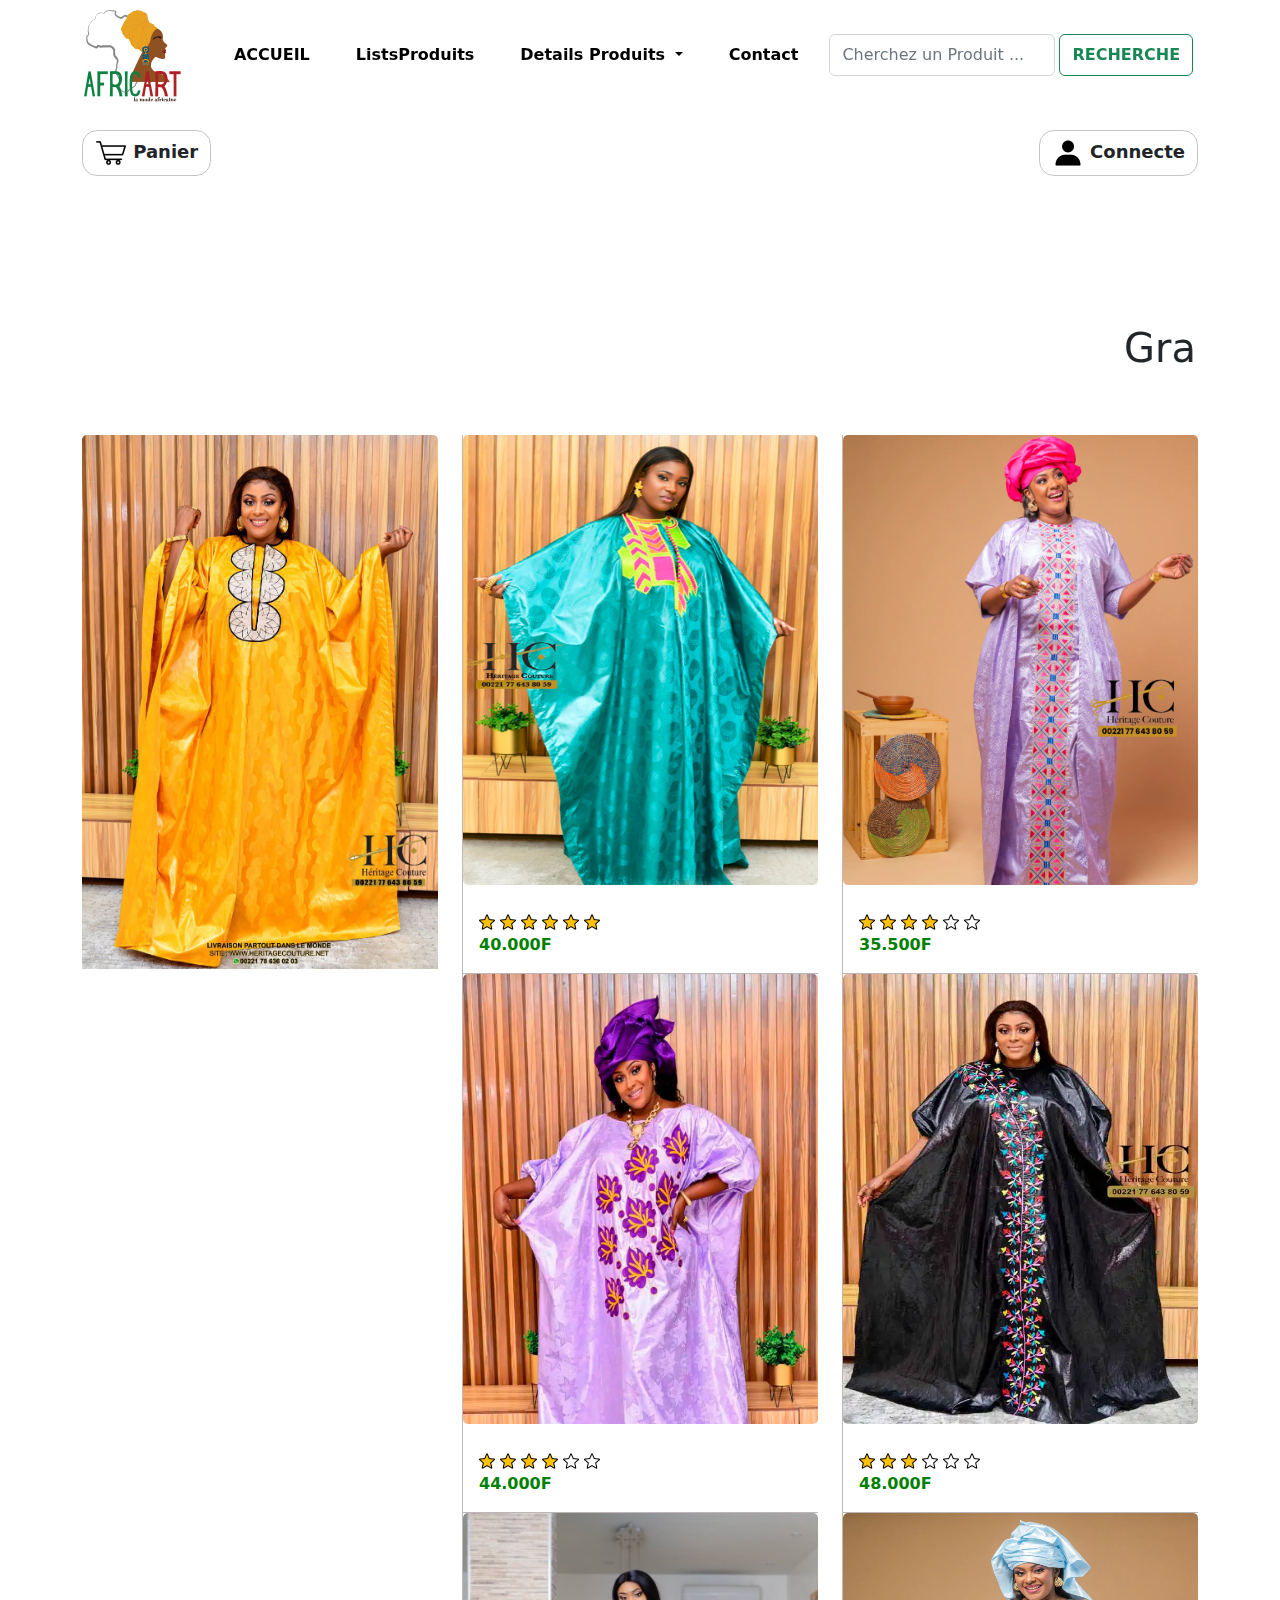
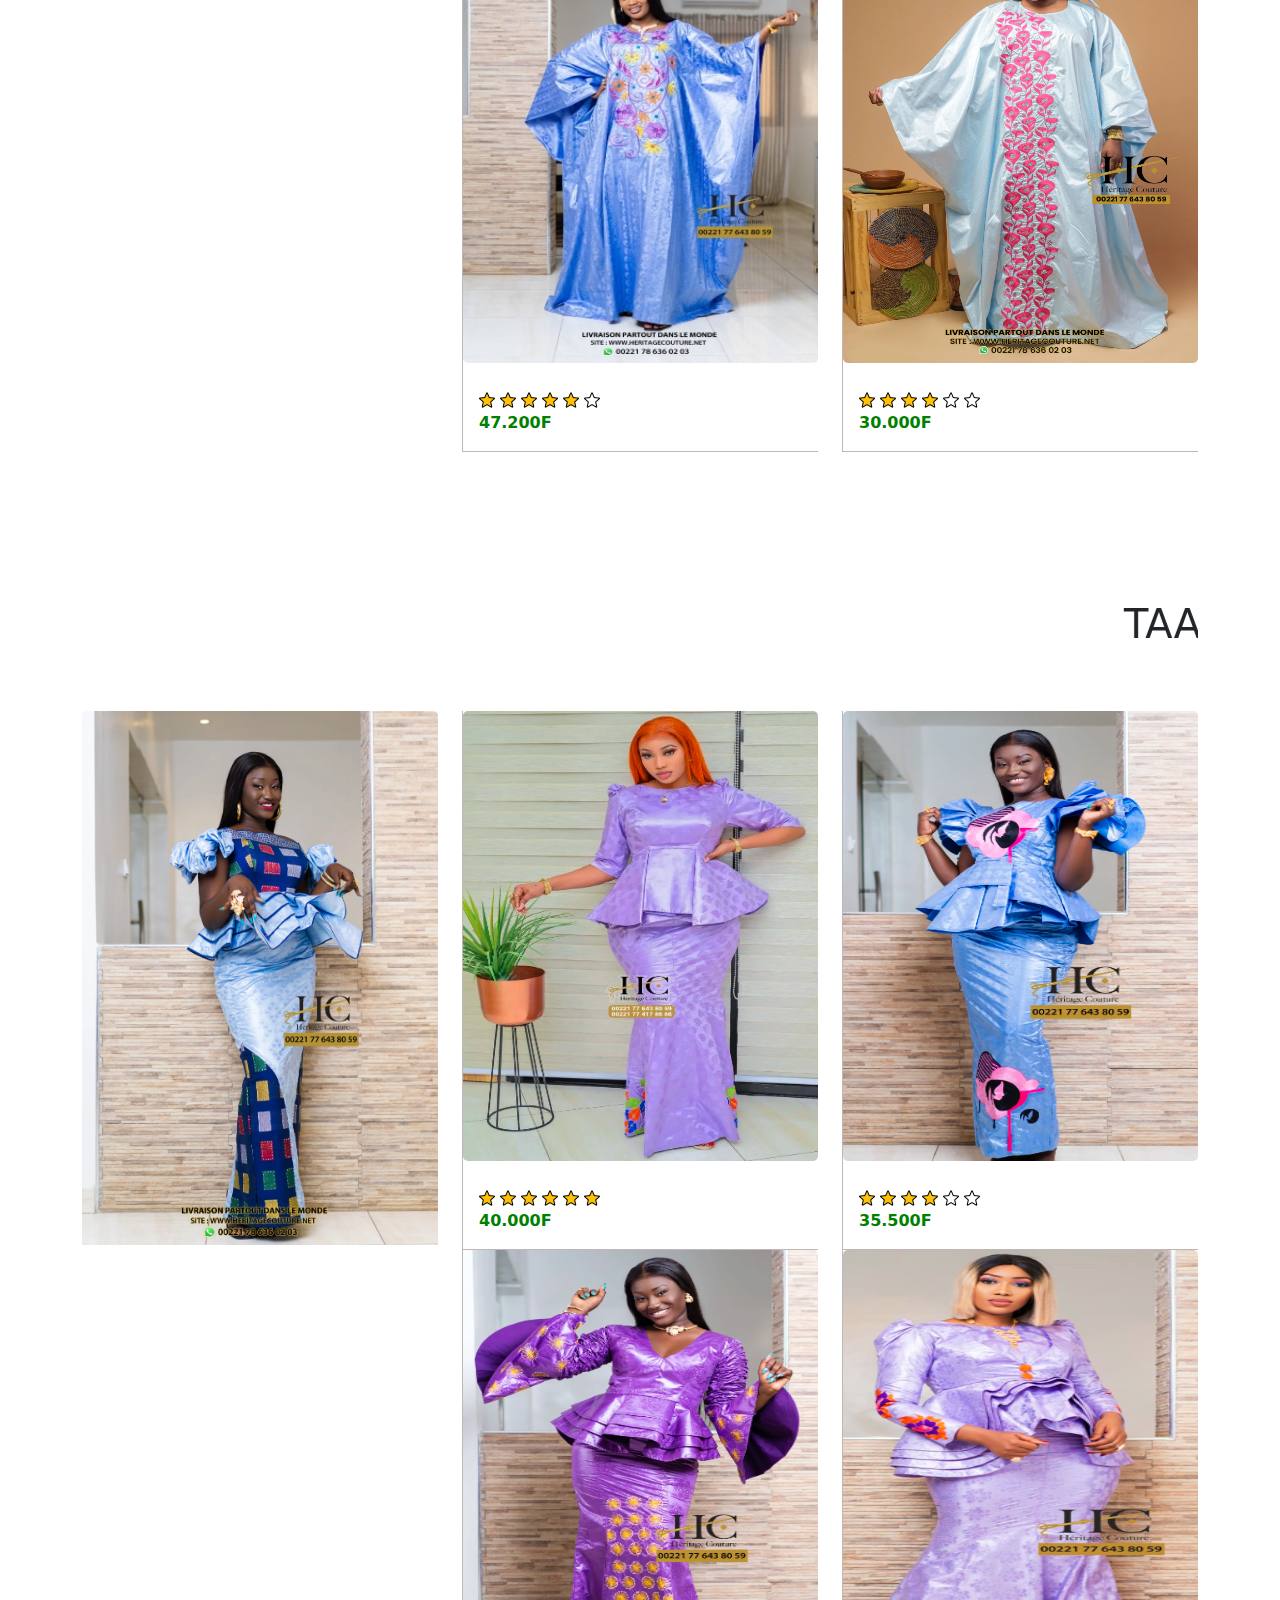
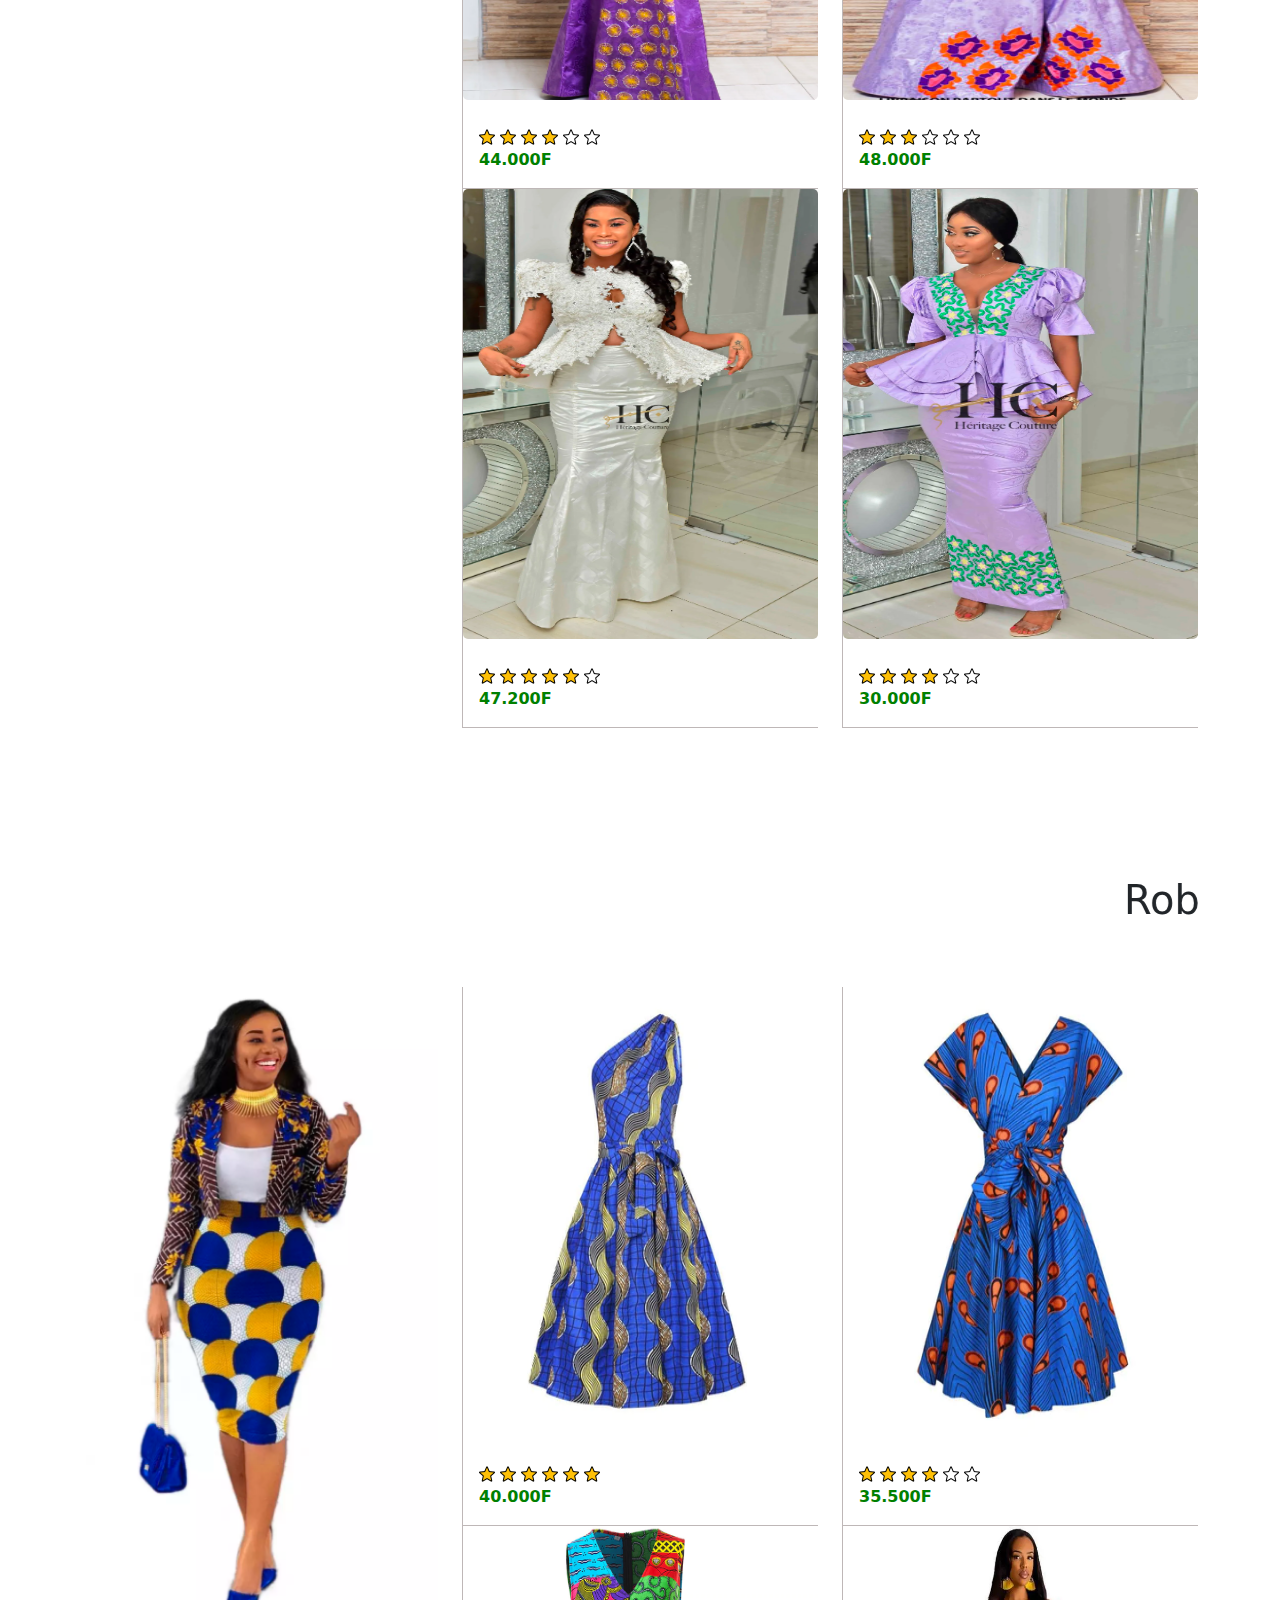
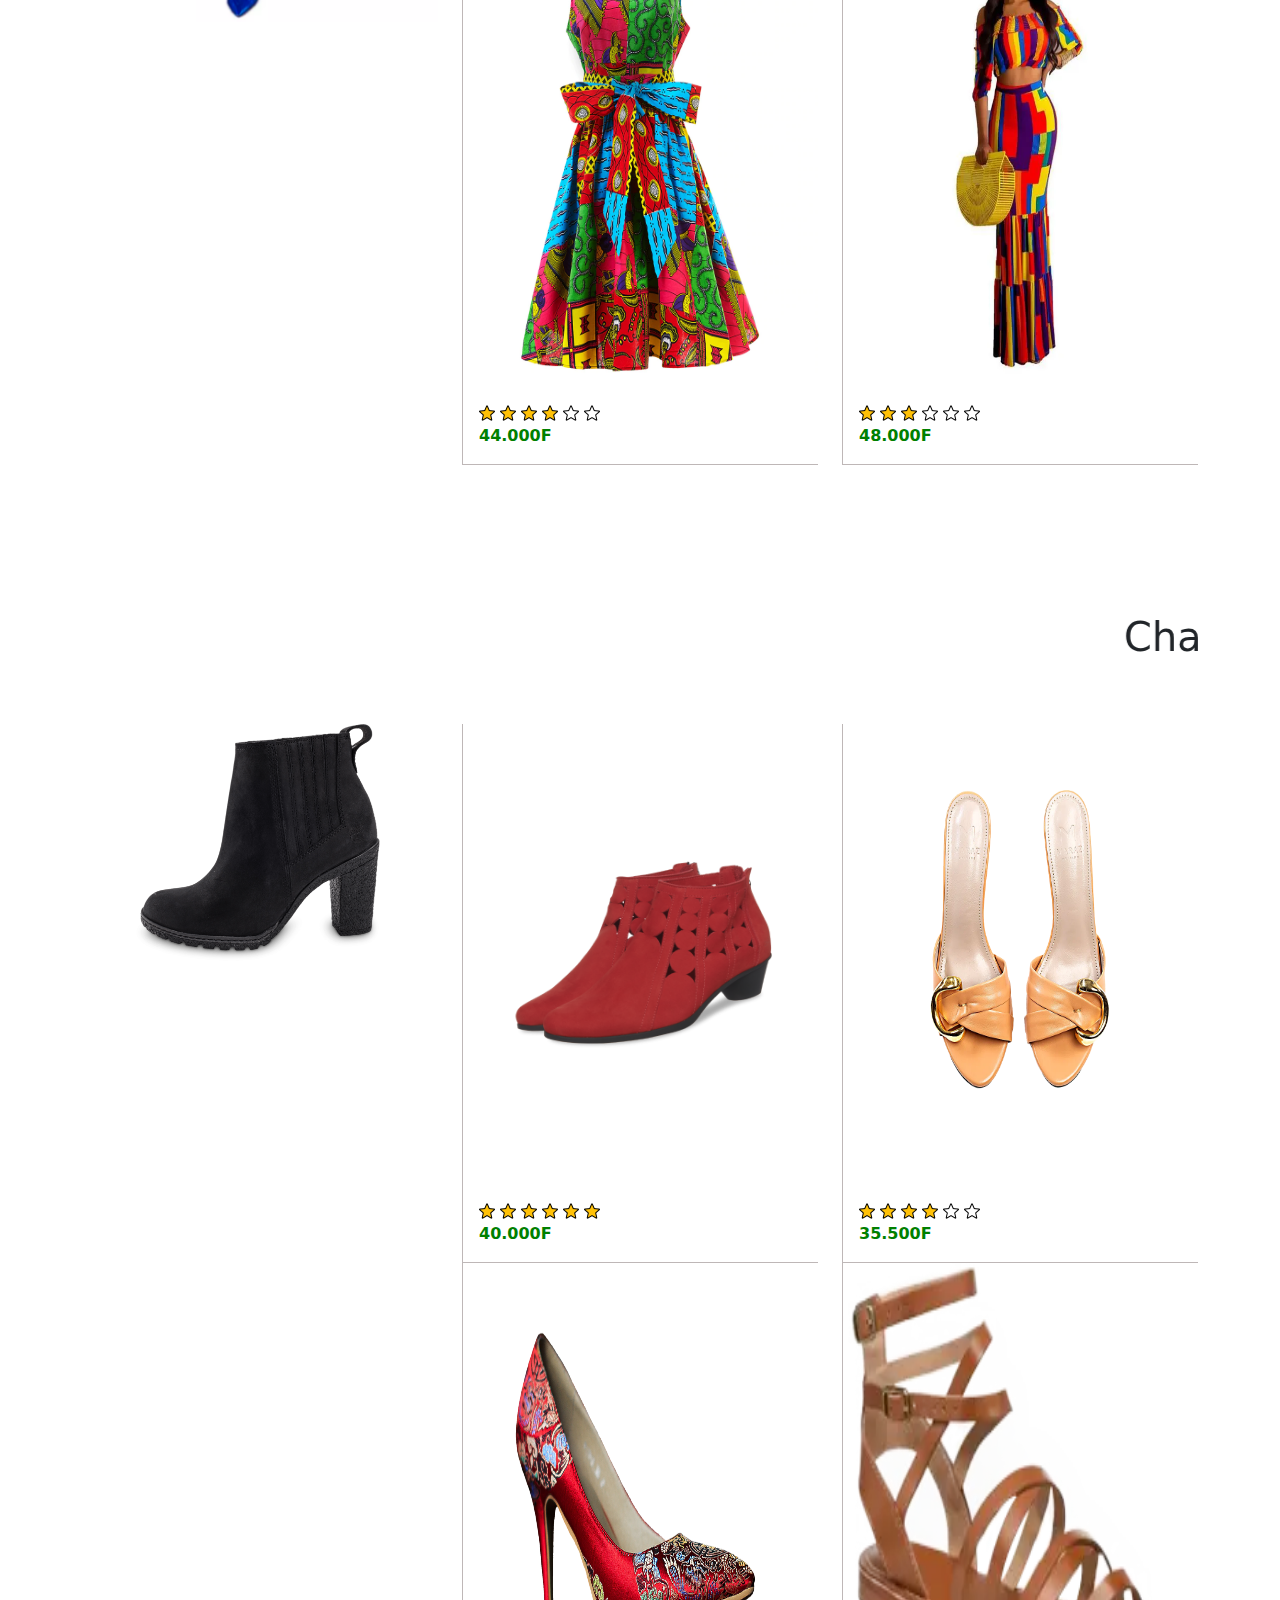
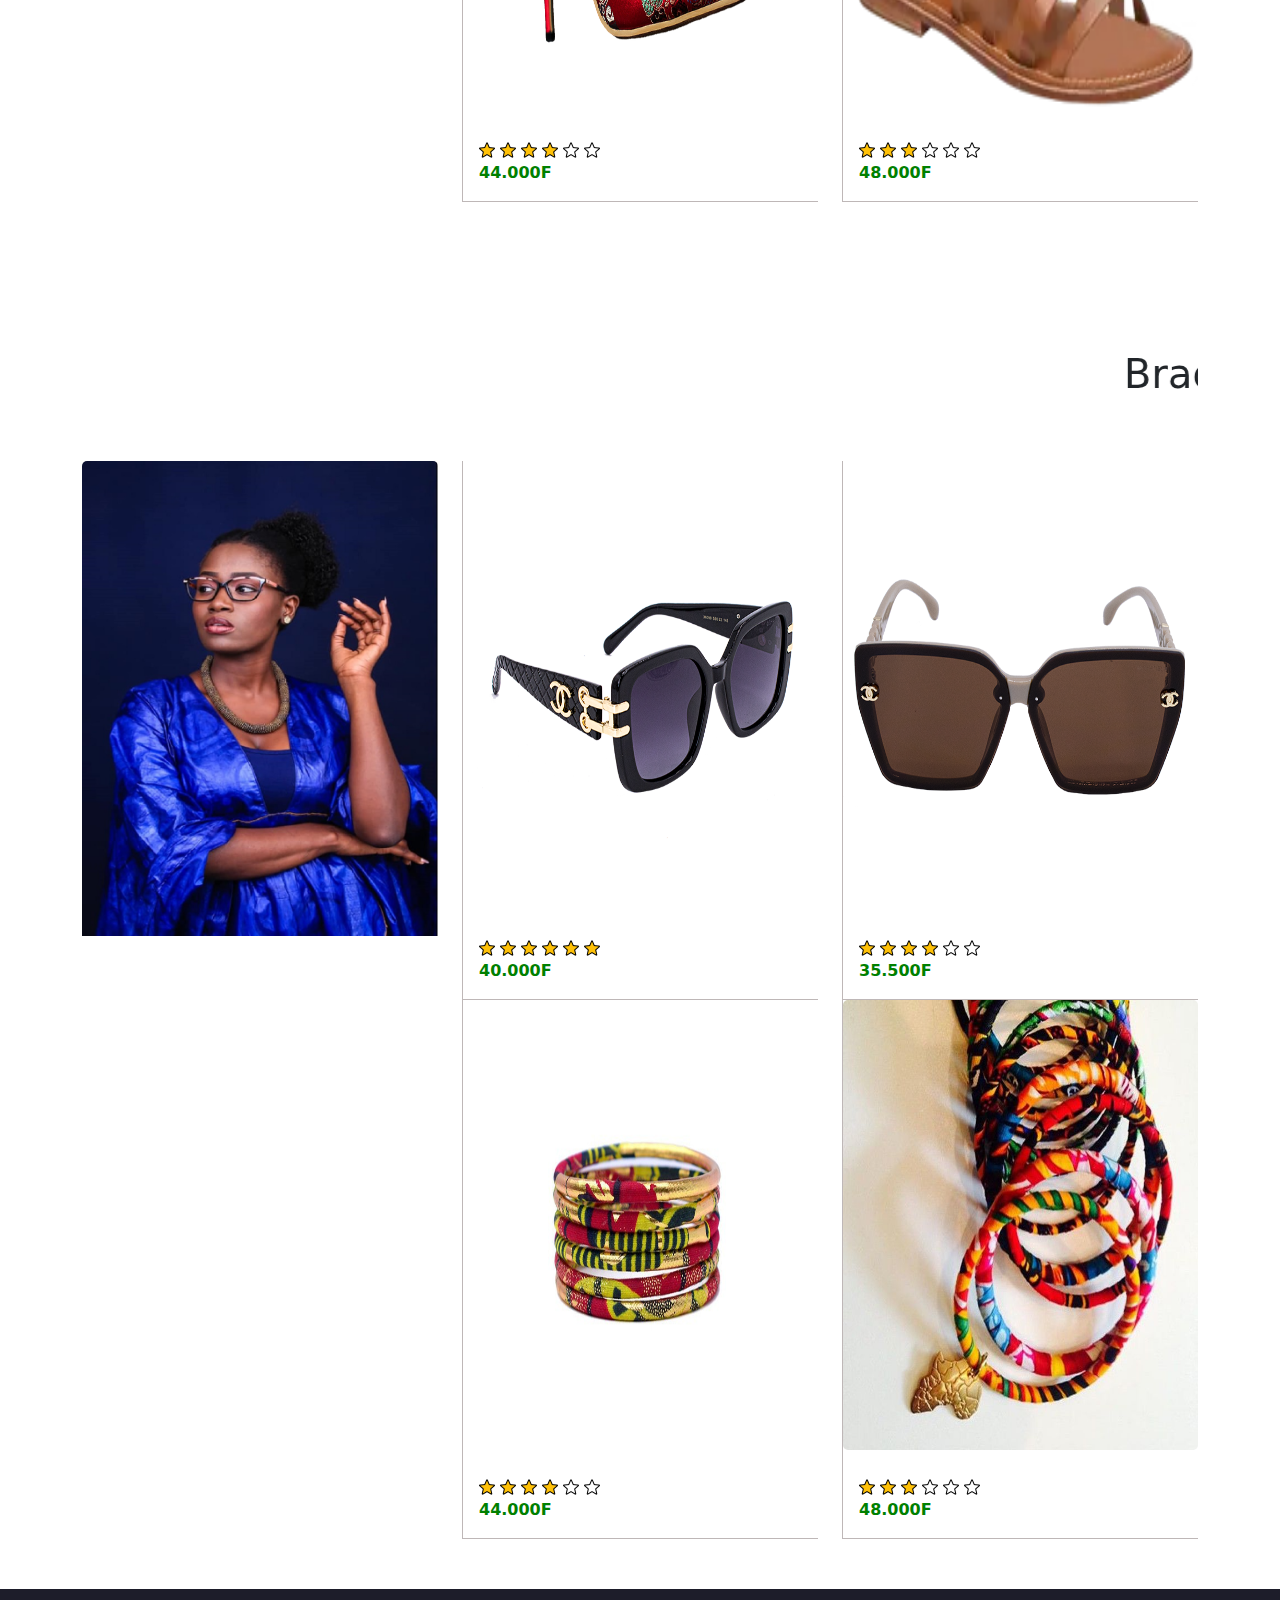
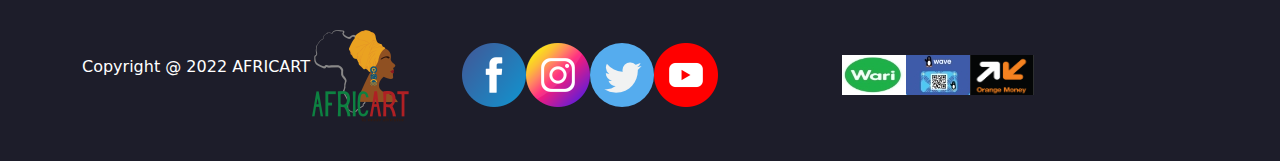
==== detailProduitsfemme.html @ 37b29ce9 "first commit" ====
<!DOCTYPE html>
<html lang="en">
  <head>
    <meta charset="UTF-8" />
    <meta http-equiv="X-UA-Compatible" content="IE=edge" />
    <meta name="viewport" content="width=device-width, initial-scale=1.0" />
    <link
      href="https://cdn.jsdelivr.net/npm/bootstrap@5.2.0-beta1/dist/css/bootstrap.min.css"
      rel="stylesheet"
      integrity="sha384-0evHe/X+R7YkIZDRvuzKMRqM+OrBnVFBL6DOitfPri4tjfHxaWutUpFmBp4vmVor"
      crossorigin="anonymous"
    />
    <link
      rel="stylesheet"
      href="https://cdnjs.cloudflare.com/ajax/libs/font-awesome/6.1.1/css/all.min.css"
    />
    <link rel="stylesheet" href="/CSS/css/bootstrap.min.css" />
    <link rel="stylesheet" href="/CSS/style.css" />
    <link rel="stylesheet" href="/CSS/responsive.css" />

    <title>Boutique en ligne</title>
  </head>

  <body
    data-bs-spy="scroll"
    data-bs-target=".navbar"
    data-bs-offset="75"
    class="body"
  >
    <header class="menu">
      <nav class="navbar navbar-expand-lg fixed-top">
        <div class="container">
          <a class="navbar-brand" href="#">
            <img src="/images/logo-africaart.png" alt="logo-africaart" />
          </a>
          <button
            class="navbar-toggler"
            type="button"
            data-bs-toggle="collapse"
            data-bs-target="#navbarNavDropdown"
            aria-controls="navbarNavDropdown"
            aria-expanded="false"
            aria-label="Toggle navigation"
          >
            <!-- <span class="navbar-toggler-icon"></span> -->

            <i class="fa-solid fa-bars"><span> </span> menu </i>
          </button>
          <div
            class="collapse navbar-collapse justify-content-center"
            id="navbarNavDropdown"
          >
            <ul class="navbar-nav mx-2">
              <li class="nav-item">
                <a class="nav-link" href="accueil.html">ACCUEIL</a>
              </li>

              <li class="nav-item">
                <a class="nav-link" href="listeProduits.html">ListsProduits</a>
              </li>
              <li class="nav-item dropdown">
                <a
                  class="nav-link dropdown-toggle"
                  href="#"
                  id="navbarDropdownMenuLink"
                  role="button"
                  data-bs-toggle="dropdown"
                  aria-expanded="false"
                >
                  Details Produits
                </a>
                <ul
                  class="dropdown-menu"
                  aria-labelledby="navbarDropdownMenuLink"
                >
                  <li>
                    <a class="dropdown-item" href="detailProduitshomme.html"
                      >Homme</a
                    >
                  </li>
                  <li>
                    <a class="dropdown-item" href="detailProduitsfemme.html"
                      >Femme</a
                    >
                  </li>
                </ul>
              </li>

              <li class="nav-item">
                <a class="nav-link" href="formulaireContact.html">Contact</a>
              </li>
            </ul>
            <form class="d-flex" role="search">
              <input
                class="form-control me-1 py-2"
                type="search"
                placeholder="Cherchez un Produit ..."
                aria-label="search"
              />
              <button class="btn btn-outline-success" type="submit">
                RECHERCHE
              </button>
            </form>
          </div>
        </div>
      </nav>
    </header>
    <!-- ----------section panier et connecte ------------>

    <section class="panier-connecte">
      <div class="container">
        <div class="row">
          <div class="col d-flex justify-content-between">
            <a href="#" class="btn">
              <img src="/images/panier.png" alt="panier" class="img-fluid" />
              Panier
            </a>
            <a href="connection.html" class="btn">
              <img
                src="/images/utilisateur.png"
                alt="utilisateur"
                class="img-fluid"
              />
              Connecte
            </a>
          </div>
        </div>
      </div>
    </section>

    <!-- GRANDE BOUBOU -->

    <section class="listproduithomme">
      <div class="container">
        <marquee behavior="" direction="left">
          <h1 class="py-5">Grande boubou</h1>
        </marquee>
        <div class="row homme">
          <div class="col-md-4 col-sm-12 col-12 homme2">
            <div class="card h-100">
              <a
                href="#"
                class="stretched-link"
                data-bs-toggle="modal"
                data-bs-target="#bracelet"
              >
                <img
                  src="/images/gb1_3-1.jpeg"
                  class="card-img-top"
                  alt="bracelet"
              /></a>
            </div>
          </div>

          <div class="col-md-8 col-sm-12 col-12 homme1">
            <div class="row">
              <div class="col">
                <div class="card h-100">
                  <a
                    href="#"
                    class="stretched-link"
                    data-bs-toggle="modal"
                    data-bs-target="#bracelet"
                  >
                    <img src="/images/MAMI.PNG" class="card-img" alt="bracelet"
                  /></a>

                  <div class="card-body">
                    <h5 class="card-title"></h5>
                    <div class="etoile">
                      <img
                        src="/images/etoil.png"
                        alt="etoile"
                        class="img-fluid"
                      />
                      <img
                        src="/images/etoil.png"
                        alt="etoile"
                        class="img-fluid"
                      />
                      <img
                        src="/images/etoil.png"
                        alt="etoile"
                        class="img-fluid"
                      />
                      <img
                        src="/images/etoil.png"
                        alt="etoile"
                        class="img-fluid"
                      />
                      <img
                        src="/images/etoil.png"
                        alt="etoile"
                        class="img-fluid"
                      />
                      <img
                        src="/images/etoil.png"
                        alt="etoile"
                        class="img-fluid"
                      />
                    </div>
                    <p class="card-text">40.000F</p>
                  </div>
                </div>
              </div>
              <div class="col">
                <div class="card h-100">
                  <a
                    href="#"
                    class="stretched-link"
                    data-bs-toggle="modal"
                    data-bs-target="#bracelet"
                  >
                    <img
                      src="/images/adja1.PNG"
                      class="card-img"
                      alt="bracelet"
                  /></a>

                  <div class="card-body">
                    <h5 class="card-title"></h5>
                    <div class="etoile">
                      <img
                        src="/images/etoil.png"
                        alt="etoile"
                        class="img-fluid"
                      />
                      <img
                        src="/images/etoil.png"
                        alt="etoile"
                        class="img-fluid"
                      />
                      <img
                        src="/images/etoil.png"
                        alt="etoile"
                        class="img-fluid"
                      />
                      <img
                        src="/images/etoil.png"
                        alt="etoile"
                        class="img-fluid"
                      />
                      <img
                        src="/images/etoil(1).png"
                        alt="etoile"
                        class="img-fluid"
                      />
                      <img
                        src="/images/etoil(1).png"
                        alt="etoile"
                        class="img-fluid"
                      />
                    </div>
                    <p class="card-text">35.500F</p>
                  </div>
                </div>
              </div>
            </div>
            <div class="row">
              <div class="col">
                <div class="card h-100">
                  <a
                    href="#"
                    class="stretched-link"
                    data-bs-toggle="modal"
                    data-bs-target="#bracelet"
                  >
                    <img
                      src="/images/adjia.PNG"
                      class="card-img"
                      alt="bracelet"
                  /></a>

                  <div class="card-body">
                    <h5 class="card-title"></h5>
                    <div class="etoile">
                      <img
                        src="/images/etoil.png"
                        alt="etoile"
                        class="img-fluid"
                      />
                      <img
                        src="/images/etoil.png"
                        alt="etoile"
                        class="img-fluid"
                      />
                      <img
                        src="/images/etoil.png"
                        alt="etoile"
                        class="img-fluid"
                      />
                      <img
                        src="/images/etoil.png"
                        alt="etoile"
                        class="img-fluid"
                      />
                      <img
                        src="/images/etoil(1).png"
                        alt="etoile"
                        class="img-fluid"
                      />
                      <img
                        src="/images/etoil(1).png"
                        alt="etoile"
                        class="img-fluid"
                      />
                    </div>
                    <p class="card-text">44.000F</p>
                  </div>
                </div>
              </div>
              <div class="col">
                <div class="card h-100">
                  <a
                    href="#"
                    class="stretched-link"
                    data-bs-toggle="modal"
                    data-bs-target="#bracelet"
                  >
                    <img
                      src="/images/photo1625493432.webp"
                      class="card-img"
                      alt="bracelet"
                  /></a>

                  <div class="card-body">
                    <h5 class="card-title"></h5>
                    <div class="etoile">
                      <img
                        src="/images/etoil.png"
                        alt="etoile"
                        class="img-fluid"
                      />
                      <img
                        src="/images/etoil.png"
                        alt="etoile"
                        class="img-fluid"
                      />
                      <img
                        src="/images/etoil.png"
                        alt="etoile"
                        class="img-fluid"
                      />
                      <img
                        src="/images/etoil(1).png"
                        alt="etoile"
                        class="img-fluid"
                      />
                      <img
                        src="/images/etoil(1).png"
                        alt="etoile"
                        class="img-fluid"
                      />
                      <img
                        src="/images/etoil(1).png"
                        alt="etoile"
                        class="img-fluid"
                      />
                    </div>
                    <p class="card-text">48.000F</p>
                  </div>
                </div>
              </div>
            </div>

            <div class="row">
              <div class="col">
                <div class="card h-100">
                  <a
                    href="#"
                    class="stretched-link"
                    data-bs-toggle="modal"
                    data-bs-target="#bracelet"
                  >
                    <img src="/images/BLUE.jpg" class="card-img" alt="bracelet"
                  /></a>

                  <div class="card-body">
                    <h5 class="card-title"></h5>
                    <div class="etoile">
                      <img
                        src="/images/etoil.png"
                        alt="etoile"
                        class="img-fluid"
                      />
                      <img
                        src="/images/etoil.png"
                        alt="etoile"
                        class="img-fluid"
                      />
                      <img
                        src="/images/etoil.png"
                        alt="etoile"
                        class="img-fluid"
                      />
                      <img
                        src="/images/etoil.png"
                        alt="etoile"
                        class="img-fluid"
                      />
                      <img
                        src="/images/etoil.png"
                        alt="etoile"
                        class="img-fluid"
                      />
                      <img
                        src="/images/etoil(1).png"
                        alt="etoile"
                        class="img-fluid"
                      />
                    </div>
                    <p class="card-text">47.200F</p>
                  </div>
                </div>
              </div>
              <div class="col">
                <div class="card h-100">
                  <a
                    href="#"
                    class="stretched-link"
                    data-bs-toggle="modal"
                    data-bs-target="#bracelet"
                  >
                    <img
                      src="/images/DXT30514-Modifier.webp"
                      class="card-img"
                      alt="bracelet"
                  /></a>

                  <div class="card-body">
                    <h5 class="card-title"></h5>
                    <div class="etoile">
                      <img
                        src="/images/etoil.png"
                        alt="etoile"
                        class="img-fluid"
                      />
                      <img
                        src="/images/etoil.png"
                        alt="etoile"
                        class="img-fluid"
                      />
                      <img
                        src="/images/etoil.png"
                        alt="etoile"
                        class="img-fluid"
                      />
                      <img
                        src="/images/etoil.png"
                        alt="etoile"
                        class="img-fluid"
                      />
                      <img
                        src="/images/etoil(1).png"
                        alt="etoile"
                        class="img-fluid"
                      />
                      <img
                        src="/images/etoil(1).png"
                        alt="etoile"
                        class="img-fluid"
                      />
                    </div>
                    <p class="card-text">30.000F</p>
                  </div>
                </div>
              </div>
            </div>
          </div>
        </div>
      </div>
    </section>

    <!-- TAY BASS -->

    <section class="listproduithomme">
      <div class="container">
        <marquee behavior="" direction="left">
          <h1 class="py-5">TAAY BASS</h1>
        </marquee>
        <div class="row homme">
          <div class="col-md-4 col-sm-12 col-12 homme2">
            <div class="card h-100">
              <a
                href="#"
                class="stretched-link"
                data-bs-toggle="modal"
                data-bs-target="#bracelet"
              >
                <img
                  src="/images/IMG_1007-scaled.webp"
                  class="card-img-top"
                  alt="bracelet"
              /></a>
            </div>
          </div>

          <div class="col-md-8 col-sm-12 col-12 homme1">
            <div class="row">
              <div class="col">
                <div class="card h-100">
                  <a
                    href="#"
                    class="stretched-link"
                    data-bs-toggle="modal"
                    data-bs-target="#bracelet"
                  >
                    <img
                      src="/images/BAKHA.PNG"
                      class="card-img"
                      alt="bracelet"
                  /></a>

                  <div class="card-body">
                    <h5 class="card-title"></h5>
                    <div class="etoile">
                      <img
                        src="/images/etoil.png"
                        alt="etoile"
                        class="img-fluid"
                      />
                      <img
                        src="/images/etoil.png"
                        alt="etoile"
                        class="img-fluid"
                      />
                      <img
                        src="/images/etoil.png"
                        alt="etoile"
                        class="img-fluid"
                      />
                      <img
                        src="/images/etoil.png"
                        alt="etoile"
                        class="img-fluid"
                      />
                      <img
                        src="/images/etoil.png"
                        alt="etoile"
                        class="img-fluid"
                      />
                      <img
                        src="/images/etoil.png"
                        alt="etoile"
                        class="img-fluid"
                      />
                    </div>
                    <p class="card-text">40.000F</p>
                  </div>
                </div>
              </div>
              <div class="col">
                <div class="card h-100">
                  <a
                    href="#"
                    class="stretched-link"
                    data-bs-toggle="modal"
                    data-bs-target="#bracelet"
                  >
                    <img
                      src="/images/BLUEE.PNG"
                      class="card-img"
                      alt="bracelet"
                  /></a>

                  <div class="card-body">
                    <h5 class="card-title"></h5>
                    <div class="etoile">
                      <img
                        src="/images/etoil.png"
                        alt="etoile"
                        class="img-fluid"
                      />
                      <img
                        src="/images/etoil.png"
                        alt="etoile"
                        class="img-fluid"
                      />
                      <img
                        src="/images/etoil.png"
                        alt="etoile"
                        class="img-fluid"
                      />
                      <img
                        src="/images/etoil.png"
                        alt="etoile"
                        class="img-fluid"
                      />
                      <img
                        src="/images/etoil(1).png"
                        alt="etoile"
                        class="img-fluid"
                      />
                      <img
                        src="/images/etoil(1).png"
                        alt="etoile"
                        class="img-fluid"
                      />
                    </div>
                    <p class="card-text">35.500F</p>
                  </div>
                </div>
              </div>
            </div>
            <div class="row">
              <div class="col">
                <div class="card h-100">
                  <a
                    href="#"
                    class="stretched-link"
                    data-bs-toggle="modal"
                    data-bs-target="#bracelet"
                  >
                    <img
                      src="/images/VIOLET.PNG"
                      class="card-img"
                      alt="bracelet"
                  /></a>

                  <div class="card-body">
                    <h5 class="card-title"></h5>
                    <div class="etoile">
                      <img
                        src="/images/etoil.png"
                        alt="etoile"
                        class="img-fluid"
                      />
                      <img
                        src="/images/etoil.png"
                        alt="etoile"
                        class="img-fluid"
                      />
                      <img
                        src="/images/etoil.png"
                        alt="etoile"
                        class="img-fluid"
                      />
                      <img
                        src="/images/etoil.png"
                        alt="etoile"
                        class="img-fluid"
                      />
                      <img
                        src="/images/etoil(1).png"
                        alt="etoile"
                        class="img-fluid"
                      />
                      <img
                        src="/images/etoil(1).png"
                        alt="etoile"
                        class="img-fluid"
                      />
                    </div>
                    <p class="card-text">44.000F</p>
                  </div>
                </div>
              </div>
              <div class="col">
                <div class="card h-100">
                  <a
                    href="#"
                    class="stretched-link"
                    data-bs-toggle="modal"
                    data-bs-target="#bracelet"
                  >
                    <img src="/images/GRUE.PNG" class="card-img" alt="bracelet"
                  /></a>

                  <div class="card-body">
                    <h5 class="card-title"></h5>
                    <div class="etoile">
                      <img
                        src="/images/etoil.png"
                        alt="etoile"
                        class="img-fluid"
                      />
                      <img
                        src="/images/etoil.png"
                        alt="etoile"
                        class="img-fluid"
                      />
                      <img
                        src="/images/etoil.png"
                        alt="etoile"
                        class="img-fluid"
                      />
                      <img
                        src="/images/etoil(1).png"
                        alt="etoile"
                        class="img-fluid"
                      />
                      <img
                        src="/images/etoil(1).png"
                        alt="etoile"
                        class="img-fluid"
                      />
                      <img
                        src="/images/etoil(1).png"
                        alt="etoile"
                        class="img-fluid"
                      />
                    </div>
                    <p class="card-text">48.000F</p>
                  </div>
                </div>
              </div>
            </div>

            <div class="row">
              <div class="col">
                <div class="card h-100">
                  <a
                    href="#"
                    class="stretched-link"
                    data-bs-toggle="modal"
                    data-bs-target="#bracelet"
                  >
                    <img
                      src="/images/MARIE.PNG"
                      class="card-img"
                      alt="bracelet"
                  /></a>

                  <div class="card-body">
                    <h5 class="card-title"></h5>
                    <div class="etoile">
                      <img
                        src="/images/etoil.png"
                        alt="etoile"
                        class="img-fluid"
                      />
                      <img
                        src="/images/etoil.png"
                        alt="etoile"
                        class="img-fluid"
                      />
                      <img
                        src="/images/etoil.png"
                        alt="etoile"
                        class="img-fluid"
                      />
                      <img
                        src="/images/etoil.png"
                        alt="etoile"
                        class="img-fluid"
                      />
                      <img
                        src="/images/etoil.png"
                        alt="etoile"
                        class="img-fluid"
                      />
                      <img
                        src="/images/etoil(1).png"
                        alt="etoile"
                        class="img-fluid"
                      />
                    </div>
                    <p class="card-text">47.200F</p>
                  </div>
                </div>
              </div>
              <div class="col">
                <div class="card h-100">
                  <a
                    href="#"
                    class="stretched-link"
                    data-bs-toggle="modal"
                    data-bs-target="#bracelet"
                  >
                    <img src="/images/BLEU.PNG" class="card-img" alt="bracelet"
                  /></a>

                  <div class="card-body">
                    <h5 class="card-title"></h5>
                    <div class="etoile">
                      <img
                        src="/images/etoil.png"
                        alt="etoile"
                        class="img-fluid"
                      />
                      <img
                        src="/images/etoil.png"
                        alt="etoile"
                        class="img-fluid"
                      />
                      <img
                        src="/images/etoil.png"
                        alt="etoile"
                        class="img-fluid"
                      />
                      <img
                        src="/images/etoil.png"
                        alt="etoile"
                        class="img-fluid"
                      />
                      <img
                        src="/images/etoil(1).png"
                        alt="etoile"
                        class="img-fluid"
                      />
                      <img
                        src="/images/etoil(1).png"
                        alt="etoile"
                        class="img-fluid"
                      />
                    </div>
                    <p class="card-text">30.000F</p>
                  </div>
                </div>
              </div>
            </div>
          </div>
        </div>
      </div>
    </section>

    <!-- ROBE -->

    <section class="listproduithomme">
      <div class="container">
        <marquee behavior="" direction="left">
          <h1 class="py-5">Robe vaxi</h1>
        </marquee>
        <div class="row homme">
          <div class="col-md-4 col-sm-12 col-12 homme2">
            <div class="card h-100">
              <a
                href="#"
                class="stretched-link"
                data-bs-toggle="modal"
                data-bs-target="#bracelet"
              >
                <img src="/images/vax1.PNG" class="card-img-top" alt="bracelet"
              /></a>
            </div>
          </div>

          <div class="col-md-8 col-sm-12 col-12 homme1">
            <div class="row">
              <div class="col">
                <div class="card h-100">
                  <a
                    href="#"
                    class="stretched-link"
                    data-bs-toggle="modal"
                    data-bs-target="#bracelet"
                  >
                    <img
                      src="/images/robe-africaine-marseille-590_400x.webp"
                      class="card-img"
                      alt="bracelet"
                  /></a>

                  <div class="card-body">
                    <h5 class="card-title"></h5>
                    <div class="etoile">
                      <img
                        src="/images/etoil.png"
                        alt="etoile"
                        class="img-fluid"
                      />
                      <img
                        src="/images/etoil.png"
                        alt="etoile"
                        class="img-fluid"
                      />
                      <img
                        src="/images/etoil.png"
                        alt="etoile"
                        class="img-fluid"
                      />
                      <img
                        src="/images/etoil.png"
                        alt="etoile"
                        class="img-fluid"
                      />
                      <img
                        src="/images/etoil.png"
                        alt="etoile"
                        class="img-fluid"
                      />
                      <img
                        src="/images/etoil.png"
                        alt="etoile"
                        class="img-fluid"
                      />
                    </div>
                    <p class="card-text">40.000F</p>
                  </div>
                </div>
              </div>
              <div class="col">
                <div class="card h-100">
                  <a
                    href="#"
                    class="stretched-link"
                    data-bs-toggle="modal"
                    data-bs-target="#bracelet"
                  >
                    <img
                      src="/images/robe-tunique-africaine-femme-478_400x (1).webp"
                      class="card-img"
                      alt="bracelet"
                  /></a>

                  <div class="card-body">
                    <h5 class="card-title"></h5>
                    <div class="etoile">
                      <img
                        src="/images/etoil.png"
                        alt="etoile"
                        class="img-fluid"
                      />
                      <img
                        src="/images/etoil.png"
                        alt="etoile"
                        class="img-fluid"
                      />
                      <img
                        src="/images/etoil.png"
                        alt="etoile"
                        class="img-fluid"
                      />
                      <img
                        src="/images/etoil.png"
                        alt="etoile"
                        class="img-fluid"
                      />
                      <img
                        src="/images/etoil(1).png"
                        alt="etoile"
                        class="img-fluid"
                      />
                      <img
                        src="/images/etoil(1).png"
                        alt="etoile"
                        class="img-fluid"
                      />
                    </div>
                    <p class="card-text">35.500F</p>
                  </div>
                </div>
              </div>
            </div>
            <div class="row">
              <div class="col">
                <div class="card h-100">
                  <a
                    href="#"
                    class="stretched-link"
                    data-bs-toggle="modal"
                    data-bs-target="#bracelet"
                  >
                    <img
                      src="/images/robe-vaxi.webp"
                      class="card-img"
                      alt="bracelet"
                  /></a>

                  <div class="card-body">
                    <h5 class="card-title"></h5>
                    <div class="etoile">
                      <img
                        src="/images/etoil.png"
                        alt="etoile"
                        class="img-fluid"
                      />
                      <img
                        src="/images/etoil.png"
                        alt="etoile"
                        class="img-fluid"
                      />
                      <img
                        src="/images/etoil.png"
                        alt="etoile"
                        class="img-fluid"
                      />
                      <img
                        src="/images/etoil.png"
                        alt="etoile"
                        class="img-fluid"
                      />
                      <img
                        src="/images/etoil(1).png"
                        alt="etoile"
                        class="img-fluid"
                      />
                      <img
                        src="/images/etoil(1).png"
                        alt="etoile"
                        class="img-fluid"
                      />
                    </div>
                    <p class="card-text">44.000F</p>
                  </div>
                </div>
              </div>
              <div class="col">
                <div class="card h-100">
                  <a
                    href="#"
                    class="stretched-link"
                    data-bs-toggle="modal"
                    data-bs-target="#bracelet"
                  >
                    <img
                      src="/images/fadzeco-vetements-africains-pour-femmes-elastique.webp"
                      class="card-img"
                      alt="bracelet"
                  /></a>

                  <div class="card-body">
                    <h5 class="card-title"></h5>
                    <div class="etoile">
                      <img
                        src="/images/etoil.png"
                        alt="etoile"
                        class="img-fluid"
                      />
                      <img
                        src="/images/etoil.png"
                        alt="etoile"
                        class="img-fluid"
                      />
                      <img
                        src="/images/etoil.png"
                        alt="etoile"
                        class="img-fluid"
                      />
                      <img
                        src="/images/etoil(1).png"
                        alt="etoile"
                        class="img-fluid"
                      />
                      <img
                        src="/images/etoil(1).png"
                        alt="etoile"
                        class="img-fluid"
                      />
                      <img
                        src="/images/etoil(1).png"
                        alt="etoile"
                        class="img-fluid"
                      />
                    </div>
                    <p class="card-text">48.000F</p>
                  </div>
                </div>
              </div>
            </div>
          </div>
        </div>
      </div>
    </section>

    <!-- chaussure -->

    <section class="listproduithomme">
      <div class="container">
        <marquee behavior="" direction="left">
          <h1 class="py-5">Chaussure</h1>
        </marquee>
        <div class="row homme">
          <div class="col-md-4 col-sm-12 col-12 homme2">
            <div class="card h-100">
              <a
                href="#"
                class="stretched-link"
                data-bs-toggle="modal"
                data-bs-target="#bracelet"
              >
                <img
                  src="/images/9138-chaussures-timberland-glancy-chelsea-noire-vue-exterieure.png"
                  class="card-img-top"
                  alt="bracelet"
              /></a>
            </div>
          </div>

          <div class="col-md-8 col-sm-12 col-12 homme1">
            <div class="row">
              <div class="col">
                <div class="card h-100">
                  <a
                    href="#"
                    class="stretched-link"
                    data-bs-toggle="modal"
                    data-bs-target="#bracelet"
                  >
                    <img
                      src="/images/boots-arche-cyclad-cuir-nubucke-rouge-627827-1_1_1.png"
                      class="card-img"
                      alt="bracelet"
                  /></a>

                  <div class="card-body">
                    <h5 class="card-title"></h5>
                    <div class="etoile">
                      <img
                        src="/images/etoil.png"
                        alt="etoile"
                        class="img-fluid"
                      />
                      <img
                        src="/images/etoil.png"
                        alt="etoile"
                        class="img-fluid"
                      />
                      <img
                        src="/images/etoil.png"
                        alt="etoile"
                        class="img-fluid"
                      />
                      <img
                        src="/images/etoil.png"
                        alt="etoile"
                        class="img-fluid"
                      />
                      <img
                        src="/images/etoil.png"
                        alt="etoile"
                        class="img-fluid"
                      />
                      <img
                        src="/images/etoil.png"
                        alt="etoile"
                        class="img-fluid"
                      />
                    </div>
                    <p class="card-text">40.000F</p>
                  </div>
                </div>
              </div>
              <div class="col">
                <div class="card h-100">
                  <a
                    href="#"
                    class="stretched-link"
                    data-bs-toggle="modal"
                    data-bs-target="#bracelet"
                  >
                    <img
                      src="/images/chaussures-talon-CR-camel-2b.webp"
                      class="card-img"
                      alt="bracelet"
                  /></a>

                  <div class="card-body">
                    <h5 class="card-title"></h5>
                    <div class="etoile">
                      <img
                        src="/images/etoil.png"
                        alt="etoile"
                        class="img-fluid"
                      />
                      <img
                        src="/images/etoil.png"
                        alt="etoile"
                        class="img-fluid"
                      />
                      <img
                        src="/images/etoil.png"
                        alt="etoile"
                        class="img-fluid"
                      />
                      <img
                        src="/images/etoil.png"
                        alt="etoile"
                        class="img-fluid"
                      />
                      <img
                        src="/images/etoil(1).png"
                        alt="etoile"
                        class="img-fluid"
                      />
                      <img
                        src="/images/etoil(1).png"
                        alt="etoile"
                        class="img-fluid"
                      />
                    </div>
                    <p class="card-text">35.500F</p>
                  </div>
                </div>
              </div>
            </div>
            <div class="row">
              <div class="col">
                <div class="card h-100">
                  <a
                    href="#"
                    class="stretched-link"
                    data-bs-toggle="modal"
                    data-bs-target="#bracelet"
                  >
                    <img
                      src="/images/high-heeled-shoes-2781084_960_720.webp"
                      class="card-img"
                      alt="bracelet"
                  /></a>

                  <div class="card-body">
                    <h5 class="card-title"></h5>
                    <div class="etoile">
                      <img
                        src="/images/etoil.png"
                        alt="etoile"
                        class="img-fluid"
                      />
                      <img
                        src="/images/etoil.png"
                        alt="etoile"
                        class="img-fluid"
                      />
                      <img
                        src="/images/etoil.png"
                        alt="etoile"
                        class="img-fluid"
                      />
                      <img
                        src="/images/etoil.png"
                        alt="etoile"
                        class="img-fluid"
                      />
                      <img
                        src="/images/etoil(1).png"
                        alt="etoile"
                        class="img-fluid"
                      />
                      <img
                        src="/images/etoil(1).png"
                        alt="etoile"
                        class="img-fluid"
                      />
                    </div>
                    <p class="card-text">44.000F</p>
                  </div>
                </div>
              </div>
              <div class="col">
                <div class="card h-100">
                  <a
                    href="#"
                    class="stretched-link"
                    data-bs-toggle="modal"
                    data-bs-target="#bracelet"
                  >
                    <img
                      src="/images/Les-modeles-a-la-mode.webp"
                      class="card-img"
                      alt="bracelet"
                  /></a>

                  <div class="card-body">
                    <h5 class="card-title"></h5>
                    <div class="etoile">
                      <img
                        src="/images/etoil.png"
                        alt="etoile"
                        class="img-fluid"
                      />
                      <img
                        src="/images/etoil.png"
                        alt="etoile"
                        class="img-fluid"
                      />
                      <img
                        src="/images/etoil.png"
                        alt="etoile"
                        class="img-fluid"
                      />
                      <img
                        src="/images/etoil(1).png"
                        alt="etoile"
                        class="img-fluid"
                      />
                      <img
                        src="/images/etoil(1).png"
                        alt="etoile"
                        class="img-fluid"
                      />
                      <img
                        src="/images/etoil(1).png"
                        alt="etoile"
                        class="img-fluid"
                      />
                    </div>
                    <p class="card-text">48.000F</p>
                  </div>
                </div>
              </div>
            </div>
          </div>
        </div>
      </div>
    </section>

    <!-- bracelet et lunette -->

    <section class="listproduithomme">
      <div class="container">
        <marquee behavior="" direction="left">
          <h1 class="py-5">Bracelet et Lunette</h1>
        </marquee>
        <div class="row homme">
          <div class="col-md-4 col-sm-12 col-12 homme2">
            <div class="card h-100">
              <a
                href="#"
                class="stretched-link"
                data-bs-toggle="modal"
                data-bs-target="#bracelet"
              >
                <img
                  src="/images/82338110_137211861075374_3779781386114695168_n-1.jpg"
                  class="card-img-top"
                  alt="bracelet"
              /></a>
            </div>
          </div>

          <div class="col-md-8 col-sm-12 col-12 homme1">
            <div class="row">
              <div class="col">
                <div class="card h-100">
                  <a
                    href="#"
                    class="stretched-link"
                    data-bs-toggle="modal"
                    data-bs-target="#bracelet"
                  >
                    <img src="/images/7.webp" class="card-img" alt="bracelet"
                  /></a>

                  <div class="card-body">
                    <h5 class="card-title"></h5>
                    <div class="etoile">
                      <img
                        src="/images/etoil.png"
                        alt="etoile"
                        class="img-fluid"
                      />
                      <img
                        src="/images/etoil.png"
                        alt="etoile"
                        class="img-fluid"
                      />
                      <img
                        src="/images/etoil.png"
                        alt="etoile"
                        class="img-fluid"
                      />
                      <img
                        src="/images/etoil.png"
                        alt="etoile"
                        class="img-fluid"
                      />
                      <img
                        src="/images/etoil.png"
                        alt="etoile"
                        class="img-fluid"
                      />
                      <img
                        src="/images/etoil.png"
                        alt="etoile"
                        class="img-fluid"
                      />
                    </div>
                    <p class="card-text">40.000F</p>
                  </div>
                </div>
              </div>
              <div class="col">
                <div class="card h-100">
                  <a
                    href="#"
                    class="stretched-link"
                    data-bs-toggle="modal"
                    data-bs-target="#bracelet"
                  >
                    <img src="/images/12A.webp" class="card-img" alt="bracelet"
                  /></a>

                  <div class="card-body">
                    <h5 class="card-title"></h5>
                    <div class="etoile">
                      <img
                        src="/images/etoil.png"
                        alt="etoile"
                        class="img-fluid"
                      />
                      <img
                        src="/images/etoil.png"
                        alt="etoile"
                        class="img-fluid"
                      />
                      <img
                        src="/images/etoil.png"
                        alt="etoile"
                        class="img-fluid"
                      />
                      <img
                        src="/images/etoil.png"
                        alt="etoile"
                        class="img-fluid"
                      />
                      <img
                        src="/images/etoil(1).png"
                        alt="etoile"
                        class="img-fluid"
                      />
                      <img
                        src="/images/etoil(1).png"
                        alt="etoile"
                        class="img-fluid"
                      />
                    </div>
                    <p class="card-text">35.500F</p>
                  </div>
                </div>
              </div>
            </div>
            <div class="row">
              <div class="col">
                <div class="card h-100">
                  <a
                    href="#"
                    class="stretched-link"
                    data-bs-toggle="modal"
                    data-bs-target="#bracelet"
                  >
                    <img
                      src="/images/JHWDPUVR-large.jpg"
                      class="card-img"
                      alt="bracelet"
                  /></a>

                  <div class="card-body">
                    <h5 class="card-title"></h5>
                    <div class="etoile">
                      <img
                        src="/images/etoil.png"
                        alt="etoile"
                        class="img-fluid"
                      />
                      <img
                        src="/images/etoil.png"
                        alt="etoile"
                        class="img-fluid"
                      />
                      <img
                        src="/images/etoil.png"
                        alt="etoile"
                        class="img-fluid"
                      />
                      <img
                        src="/images/etoil.png"
                        alt="etoile"
                        class="img-fluid"
                      />
                      <img
                        src="/images/etoil(1).png"
                        alt="etoile"
                        class="img-fluid"
                      />
                      <img
                        src="/images/etoil(1).png"
                        alt="etoile"
                        class="img-fluid"
                      />
                    </div>
                    <p class="card-text">44.000F</p>
                  </div>
                </div>
              </div>
              <div class="col">
                <div class="card h-100">
                  <a
                    href="#"
                    class="stretched-link"
                    data-bs-toggle="modal"
                    data-bs-target="#bracelet"
                  >
                    <img
                      src="/images/bracelet (1).jpg"
                      class="card-img"
                      alt="bracelet"
                  /></a>

                  <div class="card-body">
                    <h5 class="card-title"></h5>
                    <div class="etoile">
                      <img
                        src="/images/etoil.png"
                        alt="etoile"
                        class="img-fluid"
                      />
                      <img
                        src="/images/etoil.png"
                        alt="etoile"
                        class="img-fluid"
                      />
                      <img
                        src="/images/etoil.png"
                        alt="etoile"
                        class="img-fluid"
                      />
                      <img
                        src="/images/etoil(1).png"
                        alt="etoile"
                        class="img-fluid"
                      />
                      <img
                        src="/images/etoil(1).png"
                        alt="etoile"
                        class="img-fluid"
                      />
                      <img
                        src="/images/etoil(1).png"
                        alt="etoile"
                        class="img-fluid"
                      />
                    </div>
                    <p class="card-text">48.000F</p>
                  </div>
                </div>
              </div>
            </div>
          </div>
        </div>
      </div>
    </section>

    <!------------------------ footer----------------- -->

    <section class="footer">
      <div class="container">
        <div class="row">
          <div
            class="col-xl-4 col-lg-4 col-md-12 col-sm-12 col-12 d-flex align-items-center py-3"
          >
            <p>Copyright @ 2022 AFRICART</p>
            <img src="/images/logo-africaart.png" alt="" />
          </div>
          <div
            class="col-xl-4 col-lg-4 col-md-12 col-sm-12 col-12 d-flex align-items-center py-3"
          >
            <a href=""><img src="/images/facebook.png" alt="dd" /></a>
            <a href=""><img src="/images/instagram.png" alt="sd" /></a>
            <a href=""><img src="/images/twitter.png" alt="twitter" /></a>
            <a href=""><img src="/images/youtube.png" alt="youtube" /></a>
          </div>
          <div
            class="col-xl-4 col-lg-4 col-md-12 col-sm-12 col-12 d-flex align-items-center py-3"
          >
            <a href=""
              ><img
                src="/images/Wari_logo.jpg"
                alt="Wari_logo"
                width="64px"
                height="40px"
            /></a>
            <a href=""> <img src="/images/WAVE.jpg" alt="WAVE" /></a>
            <a href=""
              ><img
                src="/images/téléchargement.png"
                alt="téléchargement"
                width="64px"
                height="40px"
            /></a>
          </div>
        </div>
      </div>
    </section>

    <!-- java script -->
    <link rel="stylesheet" href="/CSS/js/bootstrap.min.js" />

    <script src="/javaScript/main.js"></script>
    <script
      src="https://cdn.jsdelivr.net/npm/@popperjs/core@2.11.5/dist/umd/popper.min.js"
      integrity="sha384-Xe+8cL9oJa6tN/veChSP7q+mnSPaj5Bcu9mPX5F5xIGE0DVittaqT5lorf0EI7Vk"
      crossorigin="anonymous"
    ></script>
    <script
      src="https://cdn.jsdelivr.net/npm/bootstrap@5.2.0-beta1/dist/js/bootstrap.min.js"
      integrity="sha384-kjU+l4N0Yf4ZOJErLsIcvOU2qSb74wXpOhqTvwVx3OElZRweTnQ6d31fXEoRD1Jy"
      crossorigin="anonymous"
    ></script>
  </body>
</html>
---- CSS/style.css ----
* {
  margin: 0;
  padding: 0;
  box-sizing: border-box;
}
/*----------------- connection------------- */
.connection .connexion {
  background: url(/images/adjia.PNG);
  background-position: center;
  background-repeat: no-repeat;
  background-size: cover;
  height: 100vh;
}
.connection .img-fluid-top {
  width: 100px;
  height: 100px;
}
.connection h1 {
  margin-bottom: 50px;
  color: rgb(255, 208, 0);
}
.connection .btn {
  border: 1px solid black;
  font-size: 24px;
  font-weight: 600;

  box-shadow: 5px 5px 0 black;
}
.connection .btn:hover {
  background-color: rgb(255, 208, 0);
  color: white;
  border: 1px solid white;
}
.connection input:focus {
  border: 2px solid green;
  font-weight: 600;
}
.connection p {
  font-size: 20px;
  font-weight: 600;
}
.connection p a {
  text-decoration: none;
}

/*-----------------inscription------------- */
.inscription .connexion {
  background: url(/images/Capture.PNG);
  background-position: center;
  background-repeat: no-repeat;
  background-size: cover;
  height: 100vh;
}
.inscription .img-fluid-top {
  width: 100px;
  height: 100px;
}
.inscription h1 {
  margin-bottom: 50px;
  color: rgb(255, 208, 0);
}
.inscription .btn {
  border: 1px solid black;
  font-size: 24px;
  font-weight: 600;

  box-shadow: 5px 5px 0 black;
}
.inscription .btn:hover {
  background-color: rgb(255, 208, 0);
  color: white;
  border: 1px solid white;
}
.inscription input:focus {
  border: 2px solid green;
  font-weight: 600;
}
/*--------------------- accueil navbar---------------------- */
.menu form .btn {
  font-weight: 600;
}
.menu .navbar {
  padding: 0px 0;
}
.menu ul .nav-item {
  margin: 0 15px;
}
.menu .nav-item .nav-link {
  font-weight: 600;
  font-size: 16px;
  color: black;
}

.menu .nav-item .nav-link:hover {
  background-color: rgb(236, 142, 142);
  border-radius: 20px;
}
.menu .dropdown .dropdown-menu {
  color: black;
  border: none;
  background-color: rgb(236, 142, 142);
  box-shadow: 0 0 5px rgba(0, 0, 0, 0.719);
}
.menu .nav-item .dropdown-menu .dropdown-item {
  font-weight: 600;
}

.header-scrolled {
  position: fixed;
  top: 0;
  left: 0;
  width: 100%;
  background-color: rgb(241, 172, 172);
  color: white;
  -webkit-box-shadow: 0 4px 6px 0 rgb(12, 0, 46, 0.05);
  -moz-box-shadow: 0 4px 6px 0 rgb(12, 0, 46, 0.05);
  -o-box-shadow: 0 4px 6px 0 rgb(12, 0, 46, 0.05);
  box-shadow: 0 4px 6px 0 rgb(12, 0, 46, 0.05);
}
.header-scrolled .nav-item .nav-link.nav-link.active,
.header-scrolled .nav-item .nav-link:hover {
  color: mediumseagreen;
}

/* -- ----------section panier et connecte ------------ */

.panier-connecte {
  margin-top: 130px;
}
.panier-connecte .btn {
  font-weight: 600;
  font-size: 18px;

  border-radius: 15px;
  border: 1px solid rgba(0, 0, 0, 0.233);
  display: inline;
}
.panier-connecte .btn:hover {
  background-color: rgba(4, 0, 255, 0.658);
  box-shadow: 0px 0 5px rgba(0, 0, 0, 0.658);
  color: white;
}
/*------------------------- section slide */
.slide {
  margin-top: 30px;
}

/* --------------------type produit----------------------- */
.type-produit {
  margin-top: 100px;
  padding-bottom: 100px;
  background-color: rgb(227, 227, 250);
}
.type-produit h1 {
  text-align: center;
  padding: 50px 0;
}

.type-produit p {
  font-weight: 700;

  color: green;
}

.type-produit .card a img {
  width: 100%;
  height: 400px;
}
/* ---------------------Produit les plus acheter------------------------- */
.produit-acheter {
  margin-top: 100px;
  padding-bottom: 100px;
}
.produit-acheter h1 {
  text-align: center;
  padding: 50px 0;
}
.produit-acheter .card {
  border: none;
}
.produit-acheter .card a img {
  width: 100%;
  height: 400px;
}
.produit-acheter p {
  font-weight: 700;

  color: green;
}
/* -----------------------temoignage-------------------- */
.temoignage {
  margin-top: 100px;
  padding-bottom: 100px;
  background-image: url(/images/raw.jpg);
  background-repeat: no-repeat;
  background-position: center;
  background-size: cover;
  background-attachment: fixed;
}

.temoignage h1 {
  padding: 50px 0;
}
.temoignage .carousel-inner {
  /* background-color: rgba(240, 157, 157, 0.5); */
}
.temoignage .carousel-inner .carousel-item .img-fluid {
  width: 200px;
  height: 250px;
  border-radius: 50%;
}
.temoignage p {
  font-weight: 600;
  color: white;
}

/* ------------------footer------------------ */
.footer {
  margin-top: 50px;
  background-color: rgba(6, 5, 20, 0.904);
  padding: 20px 0;
}
.footer p {
  color: white;
  font-size: 16px;
  font-weight: 500;
}
/* LISTE PRODUIT */
.produithomme {
  margin-top: 100px;
}
.produithomme .homme .card .img-fluid-top {
  width: 100%;
  height: 100vh;
}
.produithomme .homme .card {
  border: none;
}

.produithomme .homme1 .card a .card-img {
  width: 100%;
  height: 350px;
}
.produithomme .card p {
  font-weight: 700;

  color: green;
}

.produitfemme {
  margin-top: 100px;
}
.produitfemme .homme .card .img-fluid-top {
  width: 100%;
  height: 100vh;
}
.produitfemme .homme .card {
  border: none;
}

.produitfemme .homme1 .card a .card-img {
  width: 100%;
  height: 350px;
}
.produitfemme .card p {
  font-weight: 700;

  color: green;
}
/* ---------------------listproduithomme et femme------------------------ */
.listproduithomme {
  margin-top: 100px;
}
.listproduithomme .homme .card .img-fluid-top {
  width: 100%;
  height: 100vh;
}
.listproduithomme .homme .card {
  border: 1px solid rgb(190, 183, 183);
  border-right: none;
  border-top: none;
  border-radius: 0px;
}
.listproduithomme .homme2 .card {
  border: none;
}

.listproduithomme .homme1 .card a .card-img {
  width: 100%;
  height: 450px;
}
.listproduithomme .card p {
  font-weight: 700;

  color: green;
}

/* ----------------------contact------------------ */

.contact-info {
  margin-top: 20px;
  background: url(/images/accessoire-mode-homme.jpg);
  background-attachment: fixed;
  background-position: center;
  background-repeat: no-repeat;
  background-size: cover;
}
.contact-info textarea {
  height: 280px;
}
.contact-info .form-control {
  font-weight: 700;
  opacity: 0.9;
  border-radius: 50px;
}
.contact-info .form-control:focus {
  border: 5px solid green;
}
.contact-info .btn {
  font-weight: 700;
}
/* ''''info---------------- */

.info {
  background-color: rgb(2, 2, 26);
}

.info ul .grand {
  color: white;
  list-style: none;
}
.info ul .petit {
  color: gray;
  list-style: none;
  margin-top: 10px;
}
.info .ecart {
  border-bottom: 1px solid gray;
}
---- CSS/responsive.css ----
@media (max-width: 1073px) {
  /* navbar */
  .menu ul .nav-item .nav-link {
    margin: 0 8px;
    font-weight: 600;
    font-size: 13px;
    color: black;
  }
}

@media (max-width: 991px) {
  /*---------- connection--------- */
  .connection .connexion {
    height: 75vh;
  }

  /*----------incription--------- */
  .inscription .connexion {
    height: 75vh;
  }
  /* navbar */
  .menu .navbar {
    background-color: rgb(236, 142, 142);
  }
  .menu ul .nav-item .nav-link {
    font-size: 18px;
  }
}
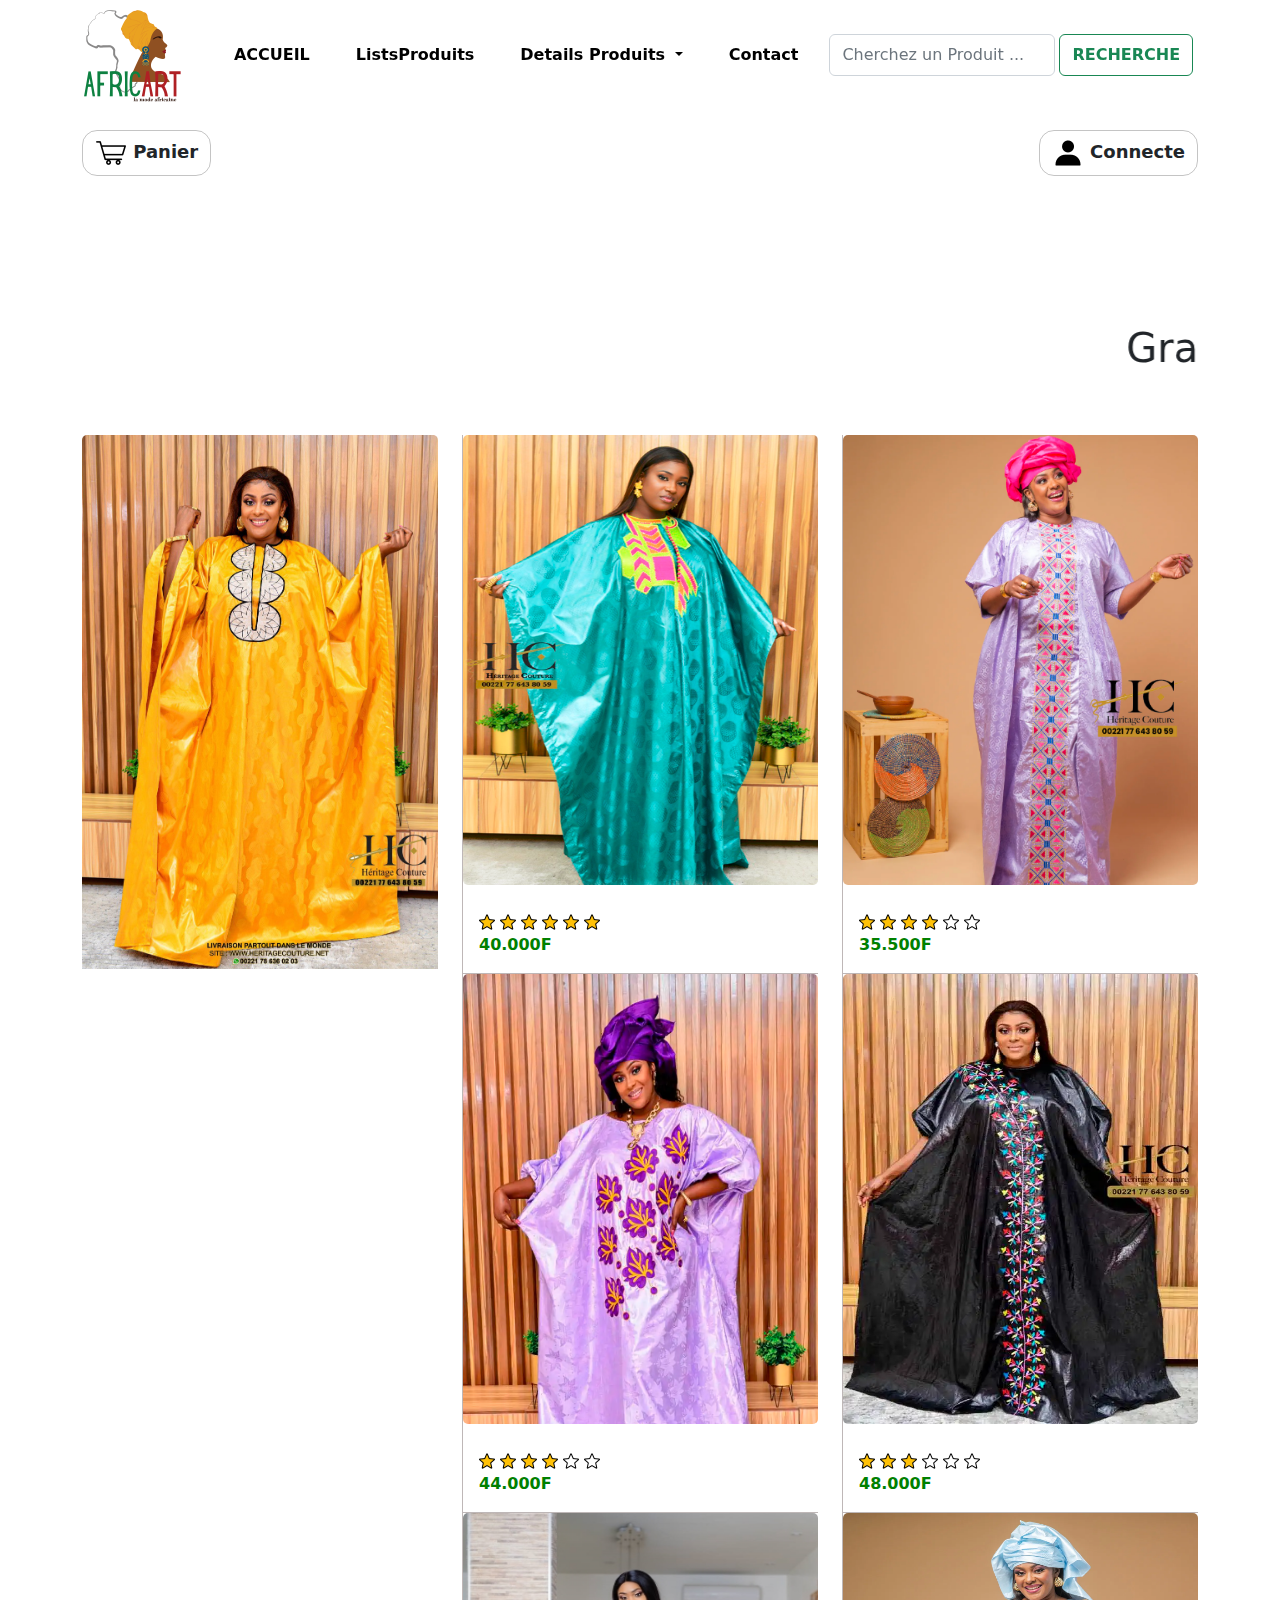
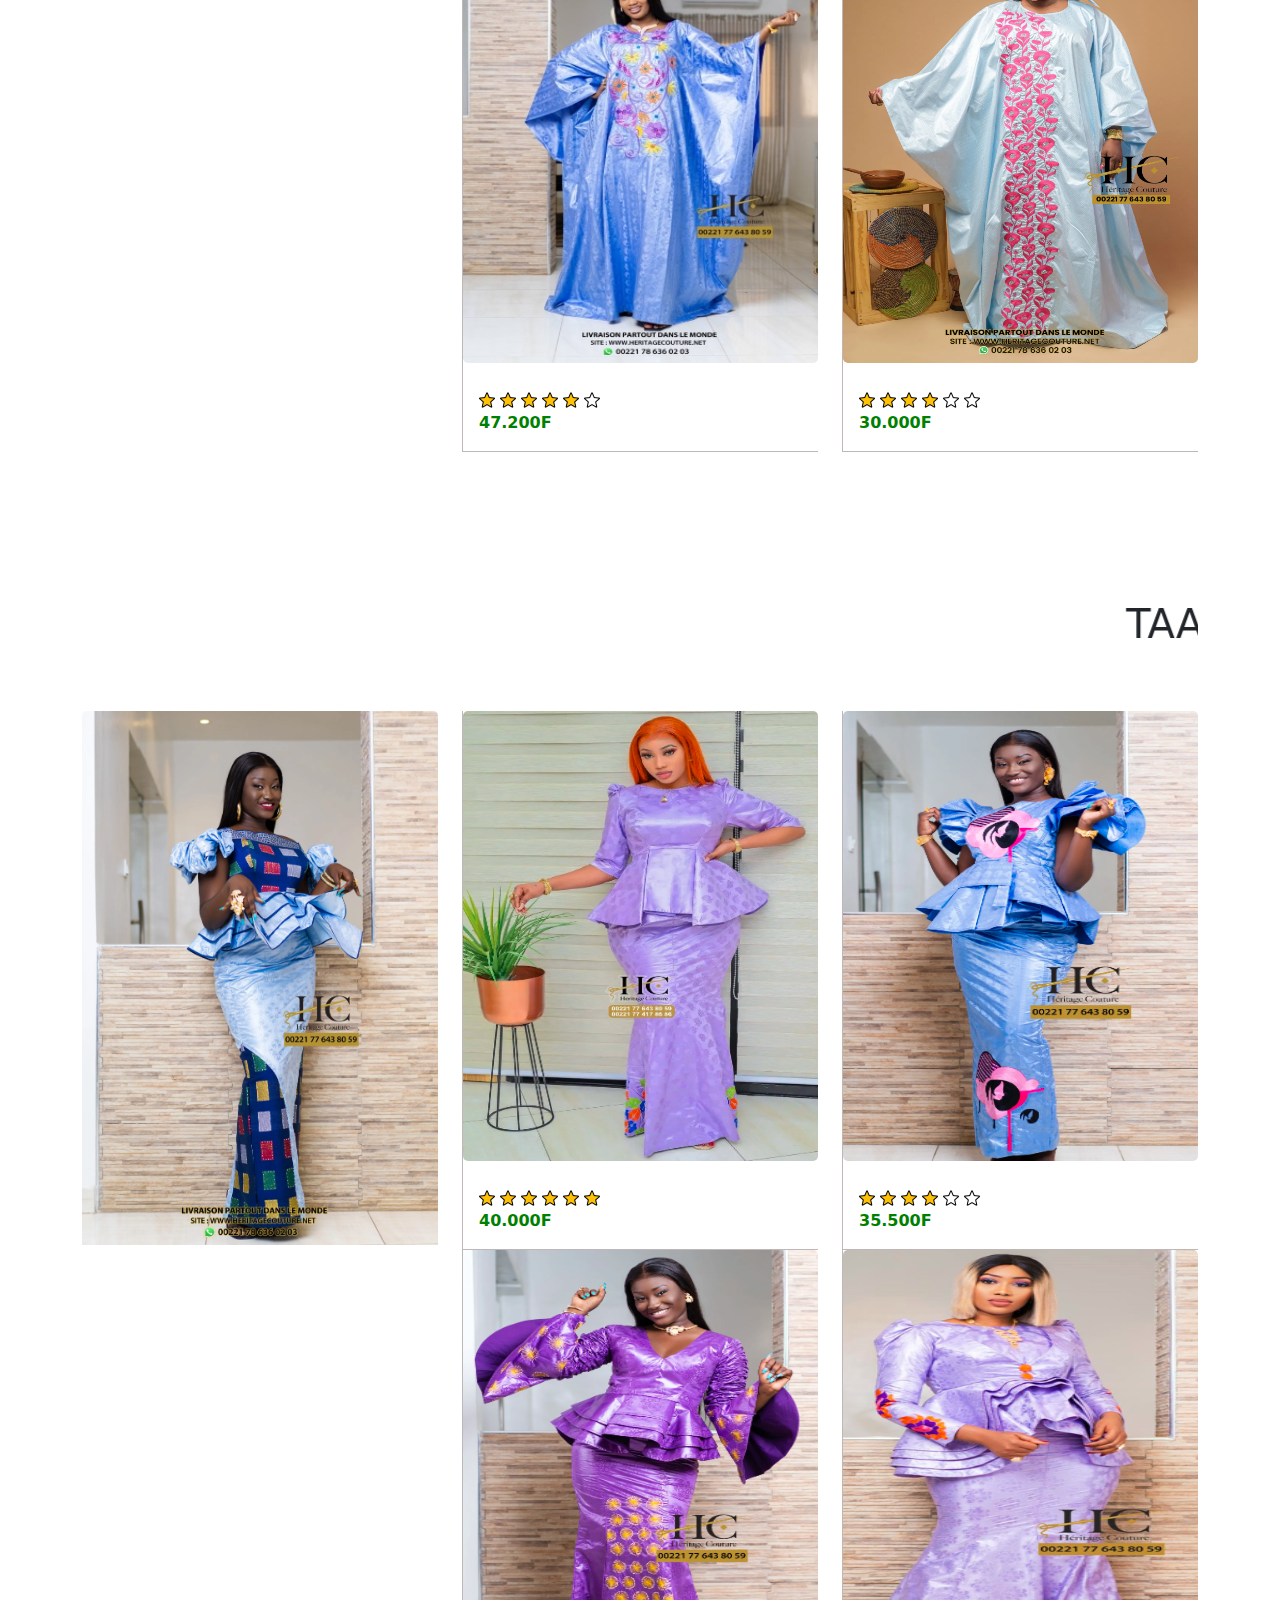
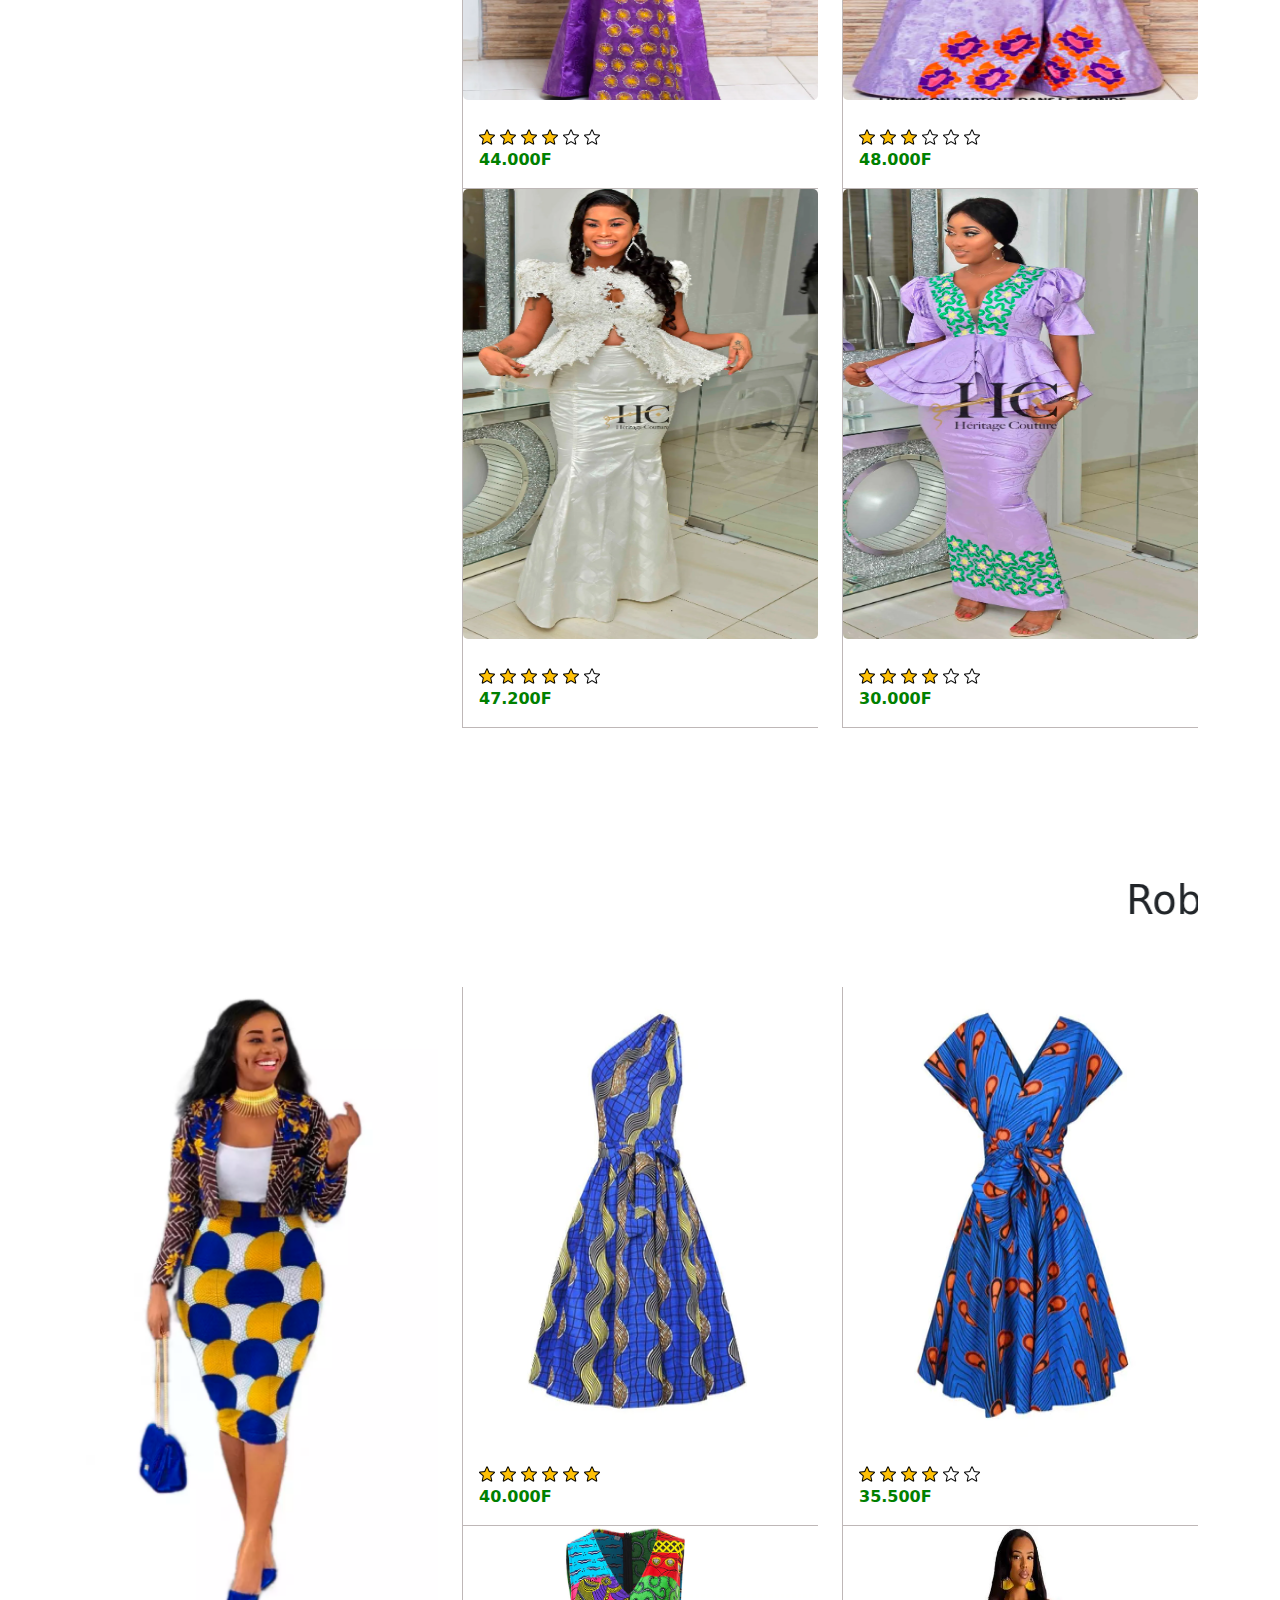
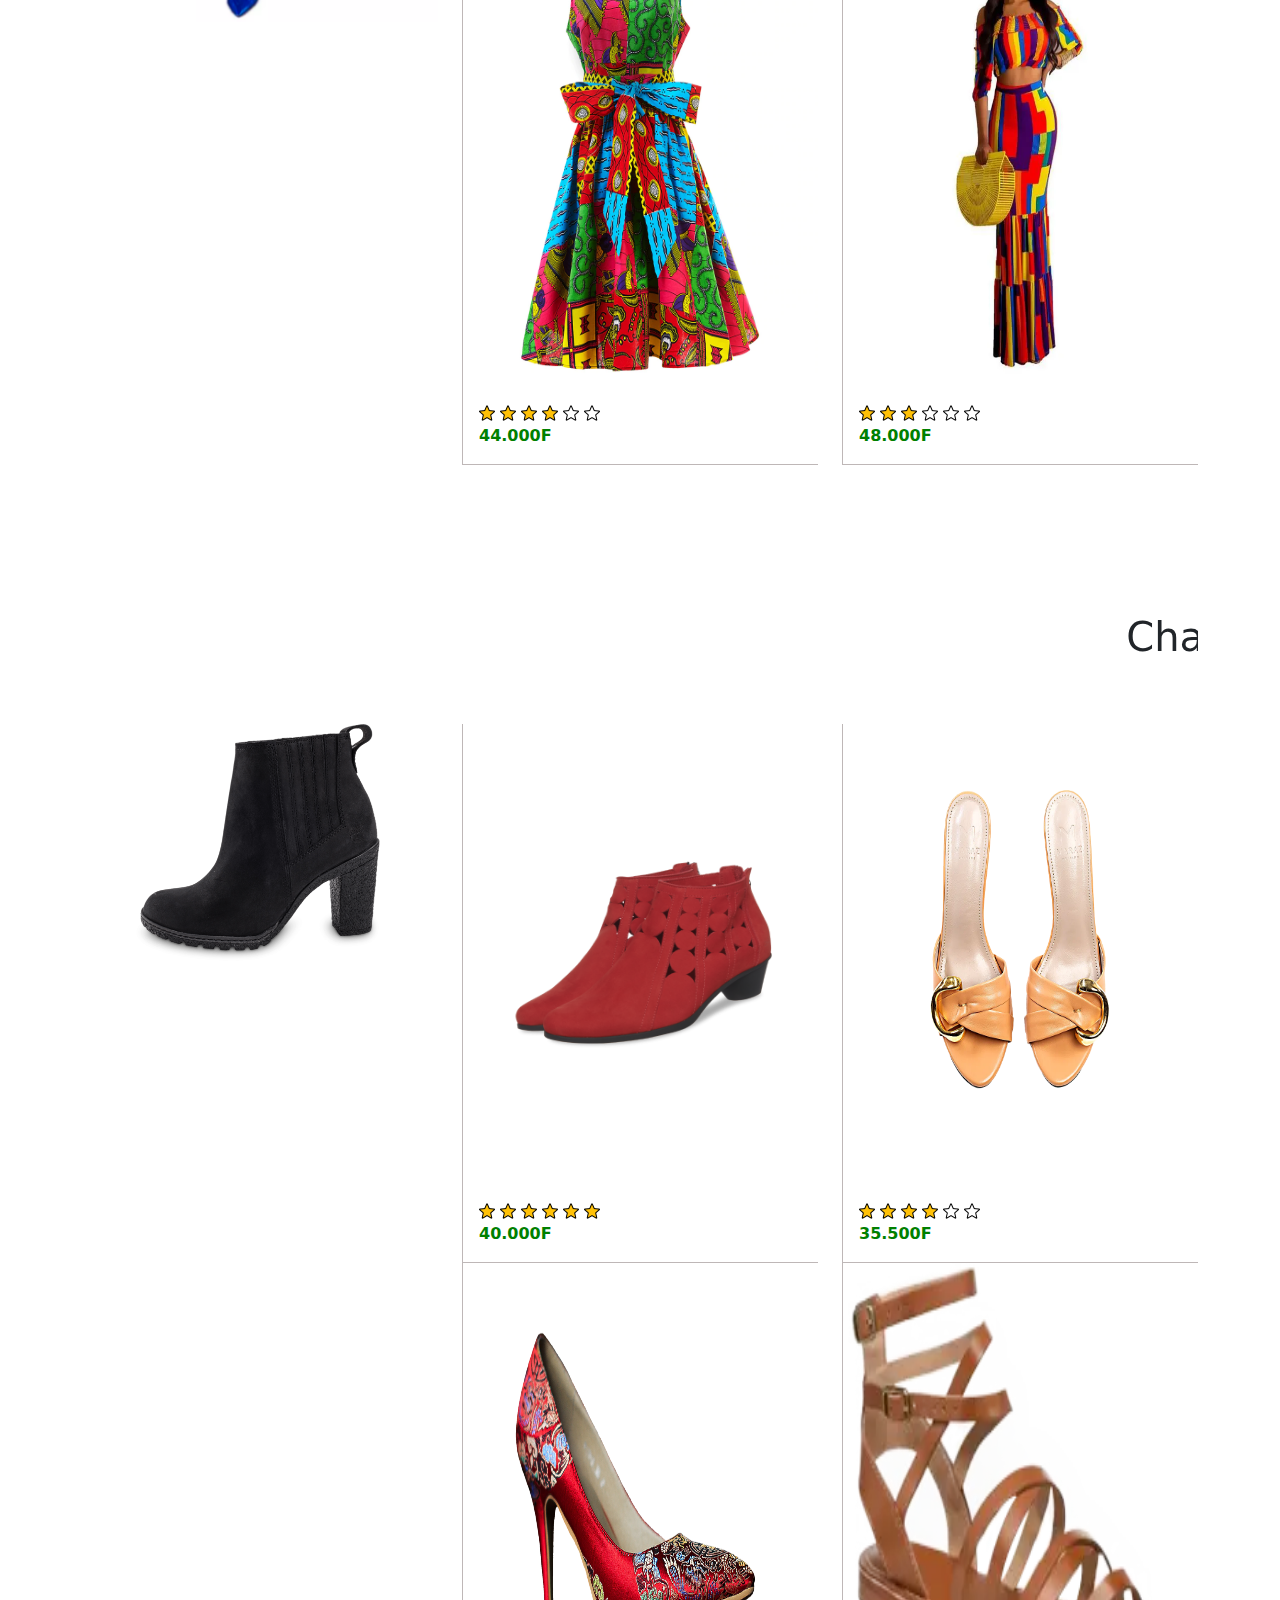
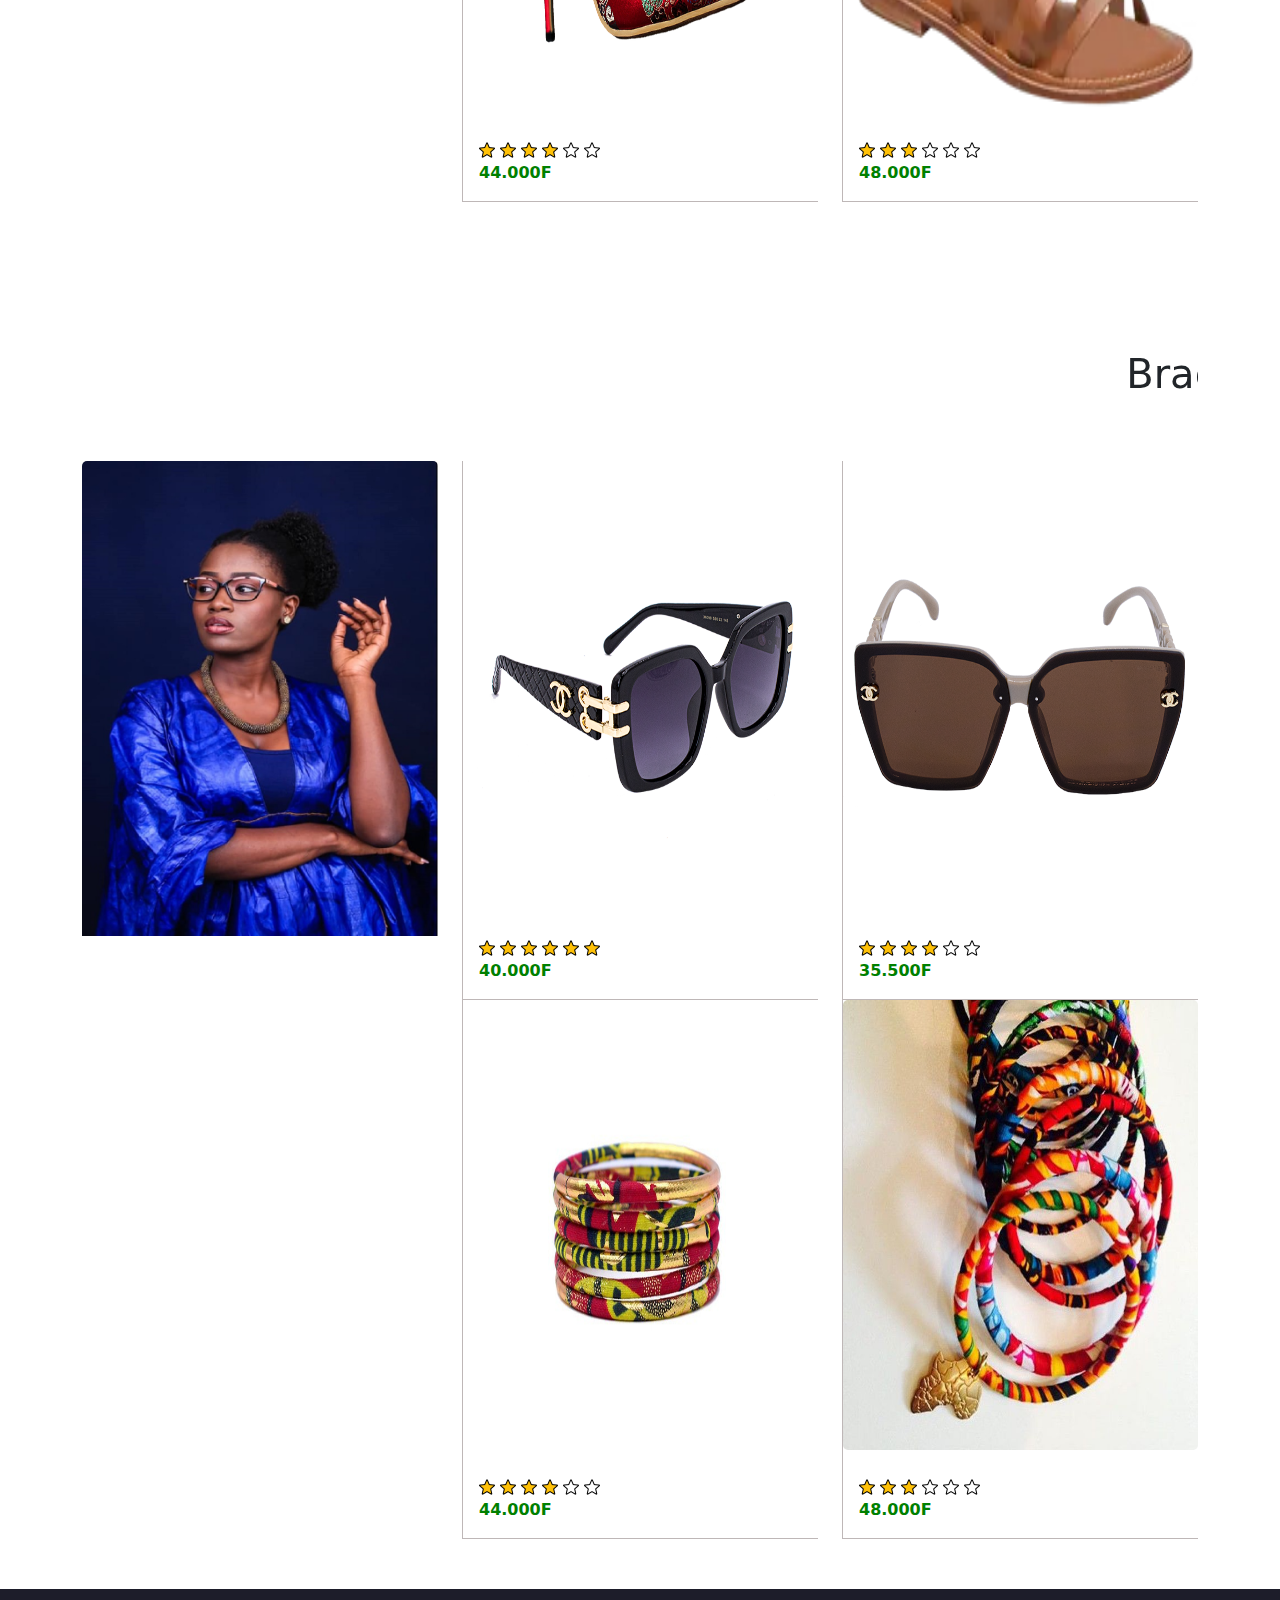
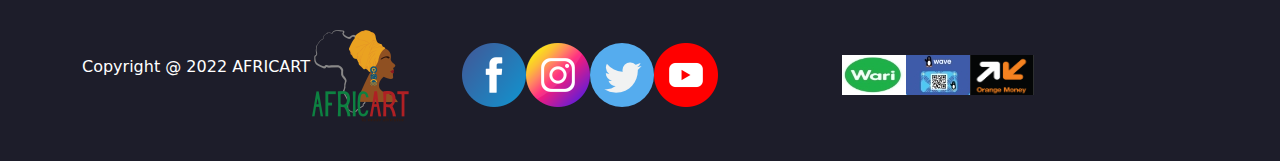
==== commit c7092311: "commit" ====
--- a/detailProduitsfemme.html
+++ b/detailProduitsfemme.html
@@ -52,7 +52,7 @@
           >
             <ul class="navbar-nav mx-2">
               <li class="nav-item">
-                <a class="nav-link" href="accueil.html">ACCUEIL</a>
+                <a class="nav-link" href="index.html">ACCUEIL</a>
               </li>
 
               <li class="nav-item">
